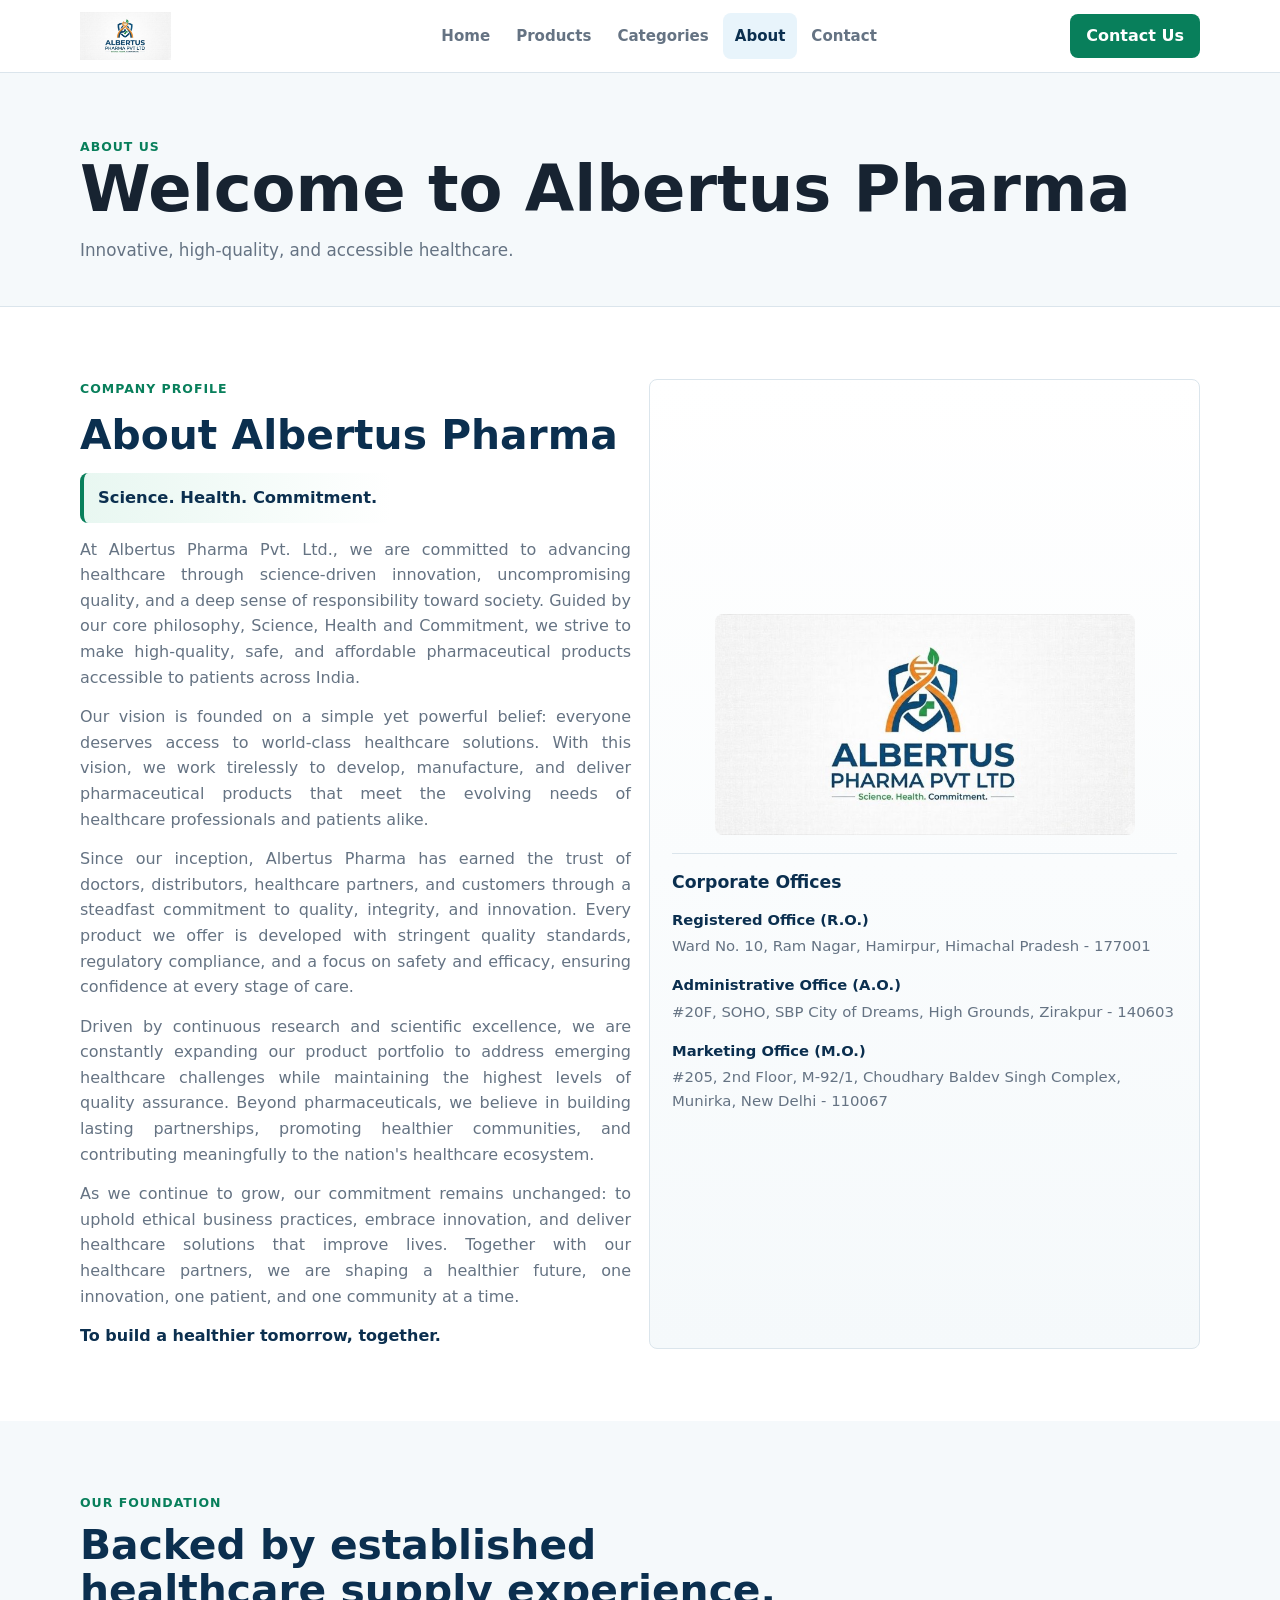
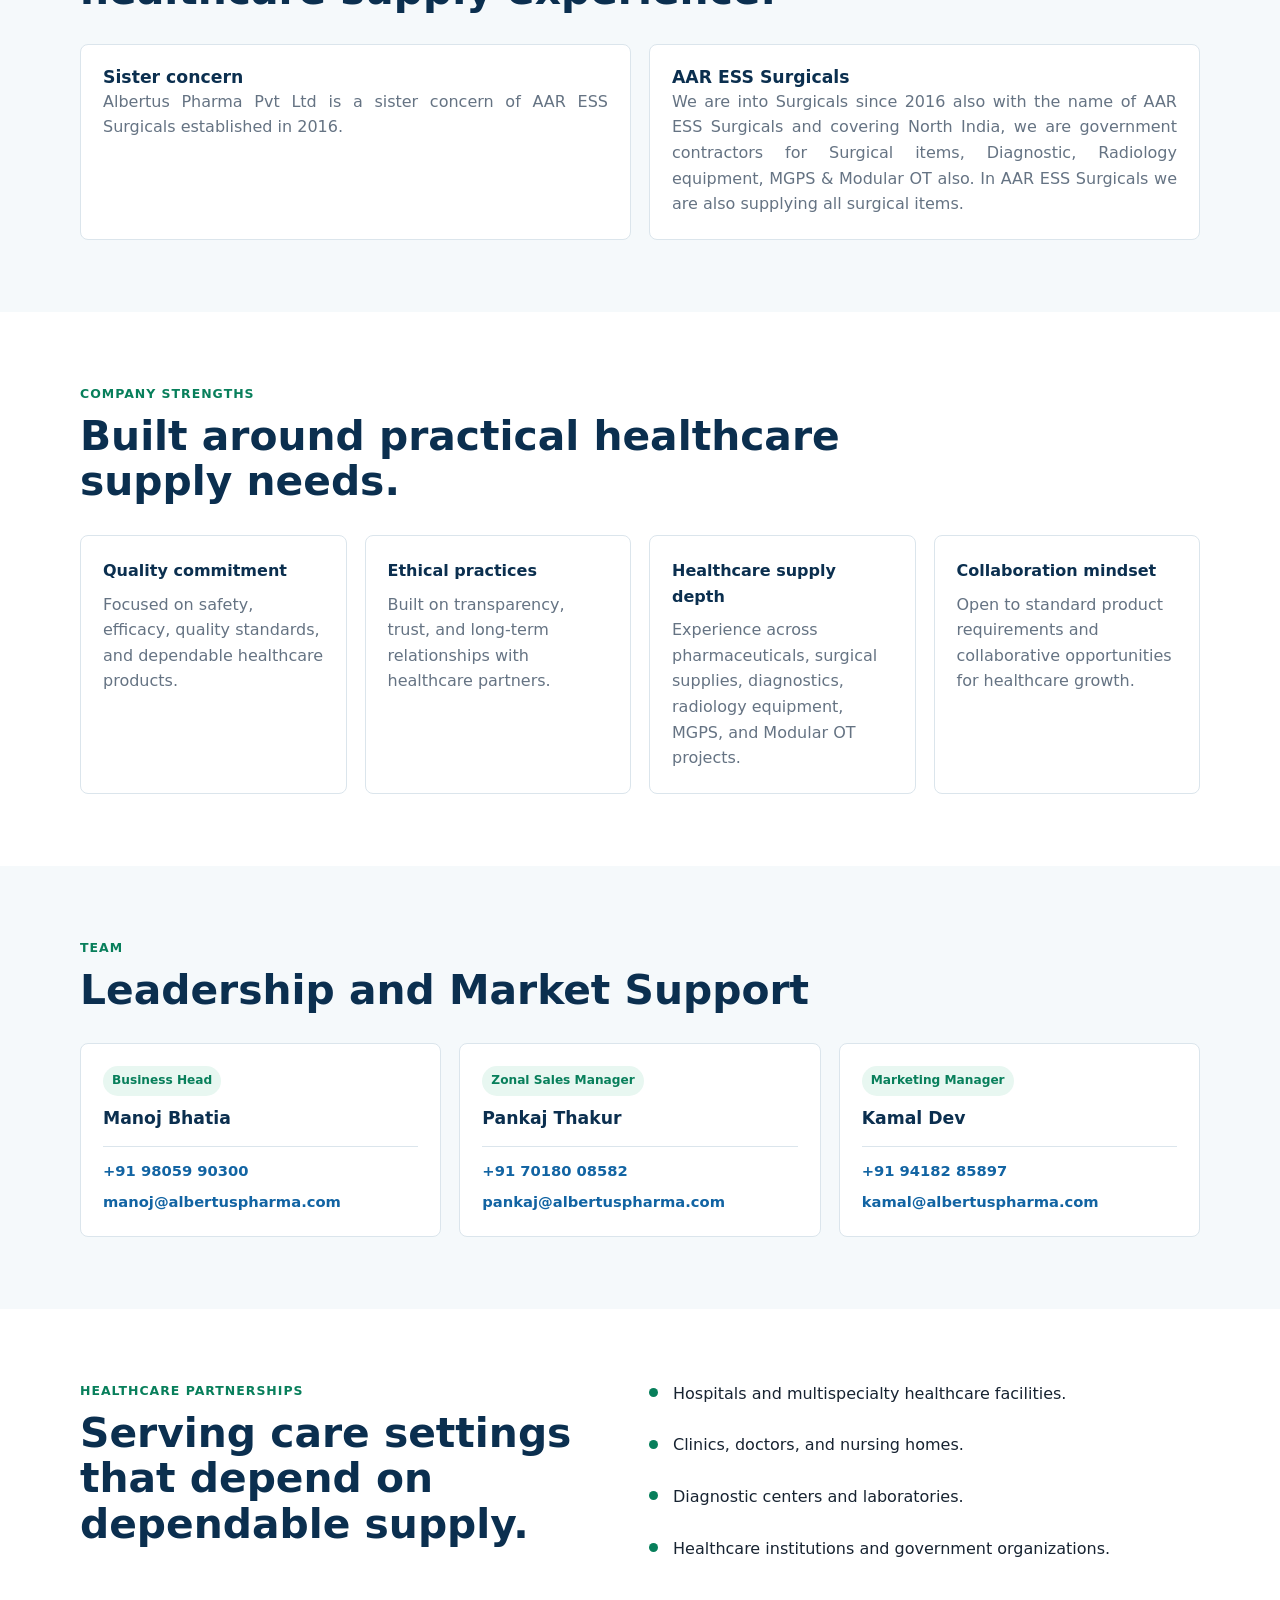
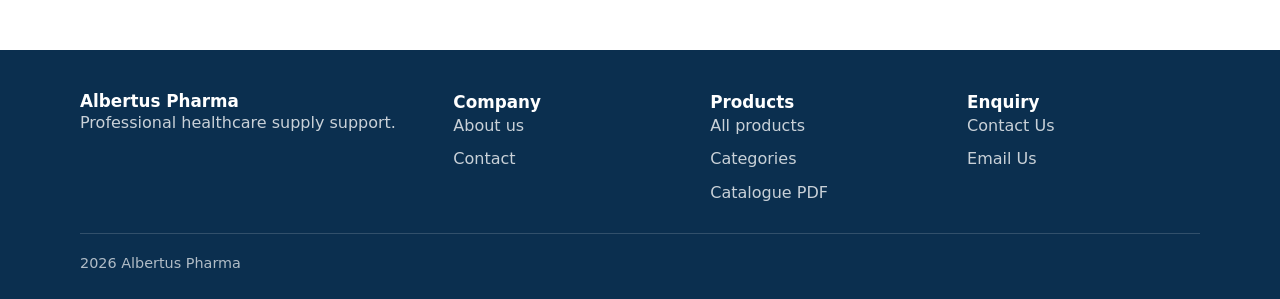
==== about/index.html @ 8ee56766 "Polish Albertus Pharma home page" ====
<!doctype html>
<html lang="en">
<head>
  <meta charset="utf-8">
  <meta name="viewport" content="width=device-width, initial-scale=1">
  <title>About Us | Albertus Pharma</title>
  <meta name="description" content="Learn about Albertus Pharma, a supplier and distributor of pharmaceutical, nutraceutical, wellness, hygiene, and institutional healthcare products.">
  <link rel="stylesheet" href="/assets/css/styles.css?v=20260802-home-polish">
</head>
<body data-page="about">
  <header class="site-header">
    <div class="nav-shell">
      <a class="brand" href="/"><img class="brand-logo" src="/assets/img/albertus-logo.jpeg" alt="Albertus Pharma Pvt Ltd logo"></a>
      <button class="nav-toggle" type="button" aria-label="Open navigation" aria-expanded="false" data-nav-toggle><span></span></button>
      <nav class="nav-menu" data-nav-menu>
        <a class="nav-link" data-page="home" href="/">Home</a>
        <a class="nav-link" data-page="products" href="/products/">Products</a>
        <a class="nav-link" data-page="categories" href="/categories/">Categories</a>
        <a class="nav-link" data-page="about" href="/about/">About</a>
        <a class="nav-link" data-page="contact" href="/contact/">Contact</a>
      </nav>
      <a class="button button-primary top-action" href="/contact/">Contact Us</a>
    </div>
  </header>
  <main>
    <section class="page-hero">
      <div class="container">
        <div class="eyebrow">About us</div>
        <h1>Welcome to Albertus Pharma</h1>
        <p>Innovative, high-quality, and accessible healthcare.</p>
      </div>
    </section>
    <section class="section">
      <div class="container grid two">
        <div class="profile-copy">
          <div class="eyebrow">Company profile</div>
          <h2>About Albertus Pharma</h2>
          <div class="motto-card">Science. Health. Commitment.</div>
          <p class="muted">At Albertus Pharma Pvt. Ltd., we are committed to advancing healthcare through science-driven innovation, uncompromising quality, and a deep sense of responsibility toward society. Guided by our core philosophy, Science, Health and Commitment, we strive to make high-quality, safe, and affordable pharmaceutical products accessible to patients across India.</p>
          <p class="muted">Our vision is founded on a simple yet powerful belief: everyone deserves access to world-class healthcare solutions. With this vision, we work tirelessly to develop, manufacture, and deliver pharmaceutical products that meet the evolving needs of healthcare professionals and patients alike.</p>
          <p class="muted">Since our inception, Albertus Pharma has earned the trust of doctors, distributors, healthcare partners, and customers through a steadfast commitment to quality, integrity, and innovation. Every product we offer is developed with stringent quality standards, regulatory compliance, and a focus on safety and efficacy, ensuring confidence at every stage of care.</p>
          <p class="muted">Driven by continuous research and scientific excellence, we are constantly expanding our product portfolio to address emerging healthcare challenges while maintaining the highest levels of quality assurance. Beyond pharmaceuticals, we believe in building lasting partnerships, promoting healthier communities, and contributing meaningfully to the nation's healthcare ecosystem.</p>
          <p class="muted">As we continue to grow, our commitment remains unchanged: to uphold ethical business practices, embrace innovation, and deliver healthcare solutions that improve lives. Together with our healthcare partners, we are shaping a healthier future, one innovation, one patient, and one community at a time.</p>
          <p class="profile-closing">To build a healthier tomorrow, together.</p>
        </div>
        <div class="about-logo-panel">
          <img src="/assets/img/albertus-logo.jpeg" alt="Albertus Pharma Pvt Ltd official logo">
          <div class="office-card">
            <h3>Corporate Offices</h3>
            <div class="office-list">
              <div>
                <strong>Registered Office (R.O.)</strong>
                <p>Ward No. 10, Ram Nagar, Hamirpur, Himachal Pradesh - 177001</p>
              </div>
              <div>
                <strong>Administrative Office (A.O.)</strong>
                <p>#20F, SOHO, SBP City of Dreams, High Grounds, Zirakpur - 140603</p>
              </div>
              <div>
                <strong>Marketing Office (M.O.)</strong>
                <p>#205, 2nd Floor, M-92/1, Choudhary Baldev Singh Complex, Munirka, New Delhi - 110067</p>
              </div>
            </div>
          </div>
        </div>
      </div>
    </section>
    <section class="section alt">
      <div class="container">
        <div class="section-head">
          <div class="eyebrow">Our foundation</div>
          <h2>Backed by established healthcare supply experience.</h2>
        </div>
        <div class="grid two">
          <article class="team-member foundation-card"><h3>Sister concern</h3><p class="muted">Albertus Pharma Pvt Ltd is a sister concern of AAR ESS Surgicals established in 2016.</p></article>
          <article class="team-member foundation-card"><h3>AAR ESS Surgicals</h3><p class="muted">We are into Surgicals since 2016 also with the name of AAR ESS Surgicals and covering North India, we are government contractors for Surgical items, Diagnostic, Radiology equipment, MGPS &amp; Modular OT also. In AAR ESS Surgicals we are also supplying all surgical items.</p></article>
        </div>
      </div>
    </section>
    <section class="section">
      <div class="container">
        <div class="section-head">
          <div class="eyebrow">Company strengths</div>
          <h2>Built around practical healthcare supply needs.</h2>
        </div>
        <div class="grid four">
          <article class="strength-panel"><strong>Quality commitment</strong><p class="muted">Focused on safety, efficacy, quality standards, and dependable healthcare products.</p></article>
          <article class="strength-panel"><strong>Ethical practices</strong><p class="muted">Built on transparency, trust, and long-term relationships with healthcare partners.</p></article>
          <article class="strength-panel"><strong>Healthcare supply depth</strong><p class="muted">Experience across pharmaceuticals, surgical supplies, diagnostics, radiology equipment, MGPS, and Modular OT projects.</p></article>
          <article class="strength-panel"><strong>Collaboration mindset</strong><p class="muted">Open to standard product requirements and collaborative opportunities for healthcare growth.</p></article>
        </div>
      </div>
    </section>
    <section class="section alt">
      <div class="container">
        <div class="section-head">
          <div class="eyebrow">Team</div>
          <h2>Leadership and Market Support</h2>
        </div>
        <div class="grid three team-grid">
          <article class="team-member team-card">
            <div class="team-role">Business Head</div>
            <h3>Manoj Bhatia</h3>
            <div class="team-contact-list">
              <a href="tel:+919805990300">+91 98059 90300</a>
              <a href="mailto:manoj@albertuspharma.com">manoj@albertuspharma.com</a>
            </div>
          </article>
          <article class="team-member team-card">
            <div class="team-role">Zonal Sales Manager</div>
            <h3>Pankaj Thakur</h3>
            <div class="team-contact-list">
              <a href="tel:+917018008582">+91 70180 08582</a>
              <a href="mailto:pankaj@albertuspharma.com">pankaj@albertuspharma.com</a>
            </div>
          </article>
          <article class="team-member team-card">
            <div class="team-role">Marketing Manager</div>
            <h3>Kamal Dev</h3>
            <div class="team-contact-list">
              <a href="tel:+919418285897">+91 94182 85897</a>
              <a href="mailto:kamal@albertuspharma.com">kamal@albertuspharma.com</a>
            </div>
          </article>
        </div>
      </div>
    </section>
    <section class="section">
      <div class="container grid two">
        <div class="section-head">
          <div class="eyebrow">Healthcare partnerships</div>
          <h2>Serving care settings that depend on dependable supply.</h2>
        </div>
        <ul class="check-list">
          <li>Hospitals and multispecialty healthcare facilities.</li>
          <li>Clinics, doctors, and nursing homes.</li>
          <li>Diagnostic centers and laboratories.</li>
          <li>Healthcare institutions and government organizations.</li>
        </ul>
      </div>
    </section>
  </main>
  <footer class="site-footer">
    <div class="container footer-grid">
      <div><h2 data-business-name>Albertus Pharma</h2><p>Professional healthcare supply support.</p></div>
      <div><h3>Company</h3><div class="footer-links"><a href="/about/">About us</a><a href="/contact/">Contact</a></div></div>
      <div><h3>Products</h3><div class="footer-links"><a href="/products/">All products</a><a href="/categories/">Categories</a><a data-catalogue-link download>Catalogue PDF</a></div></div>
      <div><h3>Enquiry</h3><div class="footer-links"><a href="/contact/">Contact Us</a><a href="mailto:info@albertuspharma.com">Email Us</a></div></div>
    </div>
    <div class="container footer-bottom">2026 Albertus Pharma</div>
  </footer>
  <script src="/assets/js/config.js"></script>
  <script src="/assets/js/products.js?v=20260730-products"></script>
  <script src="/assets/js/main.js"></script>
</body>
</html>
---- assets/css/styles.css ----
:root {
  --blue-900: #0b2f4f;
  --blue-700: #1264a3;
  --blue-100: #e8f4fb;
  --green-700: #087f5b;
  --green-100: #e8f7f1;
  --orange-700: #d96b00;
  --orange-500: #f58220;
  --amber-100: #fff2d8;
  --amber-50: #fff9ee;
  --ink: #172331;
  --muted: #657383;
  --line: #dbe5ec;
  --surface: #ffffff;
  --surface-alt: #f5f9fb;
  --warning: #b7791f;
  --shadow: 0 16px 40px rgba(11, 47, 79, 0.12);
  --radius: 8px;
  --container: min(1120px, calc(100vw - 32px));
}

* {
  box-sizing: border-box;
}

html {
  scroll-behavior: smooth;
}

body {
  margin: 0;
  color: var(--ink);
  background: var(--surface);
  font-family: Inter, ui-sans-serif, system-ui, -apple-system, BlinkMacSystemFont, "Segoe UI", sans-serif;
  line-height: 1.6;
}

img {
  display: block;
  max-width: 100%;
}

a {
  color: inherit;
  text-decoration: none;
}

button,
input,
textarea {
  font: inherit;
}

.site-header {
  position: sticky;
  top: 0;
  z-index: 50;
  background: rgba(255, 255, 255, 0.96);
  border-bottom: 1px solid var(--line);
  backdrop-filter: blur(16px);
}

.nav-shell {
  width: var(--container);
  min-height: 72px;
  margin: 0 auto;
  display: flex;
  align-items: center;
  justify-content: space-between;
  gap: 18px;
}

.brand {
  display: inline-flex;
  align-items: center;
  gap: 10px;
  font-weight: 800;
  color: var(--blue-900);
  letter-spacing: 0;
}

.brand-logo {
  width: 168px;
  height: 48px;
  object-fit: contain;
  object-position: left center;
}

.nav-toggle {
  width: 44px;
  height: 44px;
  display: inline-grid;
  place-items: center;
  border: 1px solid var(--line);
  border-radius: var(--radius);
  background: #fff;
  color: var(--blue-900);
}

.nav-toggle span,
.nav-toggle span::before,
.nav-toggle span::after {
  width: 20px;
  height: 2px;
  display: block;
  content: "";
  background: currentColor;
}

.nav-toggle span::before {
  transform: translateY(-7px);
}

.nav-toggle span::after {
  transform: translateY(5px);
}

.nav-menu {
  position: absolute;
  top: 72px;
  left: 0;
  right: 0;
  display: none;
  padding: 14px 16px 18px;
  background: #fff;
  border-bottom: 1px solid var(--line);
  box-shadow: var(--shadow);
}

.nav-menu.is-open {
  display: grid;
  gap: 4px;
}

.nav-link {
  padding: 11px 12px;
  border-radius: var(--radius);
  color: var(--muted);
  font-weight: 700;
  font-size: 0.94rem;
}

.nav-link:hover,
.nav-link.is-active {
  color: var(--blue-900);
  background: var(--blue-100);
}

.site-header .top-action {
  display: none;
}

.hero {
  position: relative;
  overflow: hidden;
  min-height: 78vh;
  display: grid;
  align-items: center;
  color: var(--blue-900);
  background:
    linear-gradient(110deg, rgba(255, 255, 255, 0.98) 0%, rgba(255, 249, 238, 0.94) 44%, rgba(255, 224, 174, 0.72) 100%),
    url("../img/hero-pharma-products.png") center / cover no-repeat;
  border-bottom: 1px solid rgba(217, 107, 0, 0.18);
}

.hero::before {
  position: absolute;
  inset: 0;
  background:
    linear-gradient(135deg, transparent 0 56%, rgba(245, 130, 32, 0.13) 56% 66%, transparent 66%),
    linear-gradient(155deg, transparent 0 68%, rgba(8, 127, 91, 0.12) 68% 75%, transparent 75%);
  content: "";
}

.hero-inner {
  position: relative;
  z-index: 1;
  width: var(--container);
  margin: 0 auto;
  padding: 96px 0 88px;
}

.hero-content {
  position: relative;
  z-index: 3;
  max-width: 600px;
}

.hero h1 {
  margin: 0;
  max-width: 640px;
  color: var(--blue-900);
  font-size: clamp(2.45rem, 5.8vw, 4.55rem);
  line-height: 0.96;
  letter-spacing: 0;
}

.hero-kicker {
  width: fit-content;
  margin-bottom: 16px;
  padding: 7px 12px;
  border: 1px solid rgba(245, 130, 32, 0.34);
  border-radius: 999px;
  color: var(--orange-700);
  background: rgba(255, 242, 216, 0.84);
  box-shadow: 0 10px 28px rgba(217, 107, 0, 0.1);
  font-size: 0.78rem;
  font-weight: 900;
  letter-spacing: 0.08em;
  text-transform: uppercase;
}

.page-hero h1 {
  margin: 0;
  font-size: clamp(2.25rem, 6vw, 4rem);
  line-height: 1;
  letter-spacing: 0;
}

.hero .lead {
  max-width: 590px;
  margin-top: 18px;
  color: #385066;
  font-size: clamp(1.02rem, 2vw, 1.2rem);
}

.hero-actions {
  display: flex;
  flex-wrap: wrap;
  gap: 12px;
  margin-top: 30px;
}

.hero .button-primary {
  background: var(--orange-500);
}

.hero .button-primary:hover {
  background: var(--orange-700);
}

.hero .button-ghost {
  background: rgba(255, 255, 255, 0.86);
}

.hero .button-secondary {
  background: var(--blue-900);
}

.hero-assurance {
  display: flex;
  flex-wrap: wrap;
  gap: 10px;
  max-width: 620px;
  margin-top: 28px;
}

.hero-assurance span {
  padding: 8px 11px;
  border: 1px solid rgba(18, 100, 163, 0.16);
  border-radius: 999px;
  color: var(--blue-900);
  background: rgba(255, 255, 255, 0.74);
  font-size: 0.86rem;
  font-weight: 800;
}

.hero-product-stage {
  position: absolute;
  z-index: 2;
  top: 50%;
  right: max(18px, calc((100vw - 1120px) / 2));
  width: min(36vw, 460px);
  height: min(48vw, 540px);
  transform: translateY(-50%);
  pointer-events: none;
}

.hero-product {
  position: absolute;
  display: block;
  border: 1px solid rgba(255, 255, 255, 0.78);
  border-radius: 6px;
  background: #fff;
  box-shadow: 0 24px 60px rgba(11, 47, 79, 0.2);
  object-fit: contain;
}

.hero-product-main {
  right: 0;
  bottom: 4%;
  width: 72%;
  aspect-ratio: 4 / 3;
}

.hero-product-secondary {
  left: 0;
  top: 0;
  width: 58%;
  aspect-ratio: 4 / 3;
}

.hero-product-tertiary {
  left: 7%;
  bottom: 0;
  width: 42%;
  aspect-ratio: 4 / 3;
}

.trust-strip {
  width: var(--container);
  margin: -22px auto 0;
  position: relative;
  z-index: 2;
  display: grid;
  gap: 1px;
  overflow: hidden;
  border: 1px solid rgba(245, 130, 32, 0.22);
  border-radius: var(--radius);
  background: rgba(245, 130, 32, 0.24);
  box-shadow: 0 16px 40px rgba(217, 107, 0, 0.1), var(--shadow);
}

.trust-item {
  padding: 18px;
  background: linear-gradient(180deg, #fff, var(--amber-50));
}

.trust-item strong {
  display: block;
  color: var(--orange-700);
  font-size: 1.35rem;
  line-height: 1.1;
}

.trust-item span {
  color: var(--muted);
  font-size: 0.92rem;
}

.portfolio-band {
  padding: 36px 0;
  border-top: 1px solid rgba(245, 130, 32, 0.16);
  border-bottom: 1px solid rgba(245, 130, 32, 0.16);
  background:
    linear-gradient(115deg, var(--blue-900) 0 46%, rgba(11, 47, 79, 0.94) 46% 58%, var(--orange-500) 58% 100%);
}

.portfolio-band-inner {
  display: grid;
  gap: 24px;
  align-items: center;
}

.portfolio-band .eyebrow {
  color: #ffd8a3;
}

.portfolio-band h2 {
  max-width: 760px;
  color: #fff;
  font-size: clamp(1.45rem, 3vw, 2.15rem);
}

.portfolio-shelf {
  display: grid;
  grid-template-columns: repeat(3, minmax(0, 1fr));
  gap: 10px;
}

.portfolio-shelf img {
  width: 100%;
  aspect-ratio: 4 / 3;
  border: 1px solid rgba(255, 255, 255, 0.62);
  border-radius: var(--radius);
  background: #fff;
  box-shadow: 0 16px 40px rgba(7, 31, 54, 0.2);
  object-fit: contain;
}

.section {
  padding: 72px 0;
}

.section.alt {
  background: var(--surface-alt);
}

.container {
  width: var(--container);
  margin: 0 auto;
}

.section-head {
  display: grid;
  gap: 10px;
  max-width: 760px;
  margin-bottom: 30px;
}

.section-head.split {
  max-width: none;
  grid-template-columns: 1fr;
  align-items: end;
}

.eyebrow {
  color: var(--green-700);
  font-size: 0.78rem;
  font-weight: 800;
  letter-spacing: 0.08em;
  text-transform: uppercase;
}

h2 {
  margin: 0;
  color: var(--blue-900);
  font-size: clamp(1.65rem, 4vw, 2.55rem);
  line-height: 1.12;
  letter-spacing: 0;
}

h3 {
  margin: 0;
  color: var(--blue-900);
  font-size: 1.08rem;
  line-height: 1.25;
  letter-spacing: 0;
}

p {
  margin: 0;
}

.muted,
.section-head p {
  color: var(--muted);
}

.grid {
  display: grid;
  gap: 18px;
}

.grid.two,
.grid.three,
.grid.four {
  grid-template-columns: 1fr;
}

.info-panel,
.category-panel,
.testimonial,
.client-panel,
.strength-panel,
.team-member,
.contact-panel,
.about-logo-panel {
  padding: 22px;
  border: 1px solid var(--line);
  border-radius: var(--radius);
  background: #fff;
}

.info-panel strong,
.strength-panel strong,
.client-panel strong {
  display: block;
  margin-bottom: 8px;
  color: var(--blue-900);
}

.category-grid,
.products-grid,
.featured-grid {
  display: grid;
  grid-template-columns: repeat(auto-fit, minmax(240px, 1fr));
  gap: 18px;
}

.category-tile {
  min-height: 124px;
  display: flex;
  flex-direction: column;
  justify-content: space-between;
  padding: 20px;
  border: 1px solid var(--line);
  border-radius: var(--radius);
  background: #fff;
  transition: transform 160ms ease, border-color 160ms ease, box-shadow 160ms ease;
}

.category-tile:hover {
  transform: translateY(-3px);
  border-color: rgba(18, 100, 163, 0.45);
  box-shadow: var(--shadow);
}

.category-tile span {
  color: var(--blue-900);
  font-weight: 800;
}

.category-tile strong {
  color: var(--green-700);
  font-size: 0.9rem;
}

.category-panel {
  display: flex;
  min-width: 0;
  flex-direction: column;
  gap: 16px;
  transition: transform 160ms ease, border-color 160ms ease, box-shadow 160ms ease;
}

.category-panel:hover {
  transform: translateY(-3px);
  border-color: rgba(18, 100, 163, 0.34);
  box-shadow: var(--shadow);
}

.category-panel-top {
  display: grid;
  gap: 8px;
}

.category-panel-top span {
  width: fit-content;
  padding: 5px 9px;
  border-radius: 999px;
  color: var(--green-700);
  background: var(--green-100);
  font-size: 0.76rem;
  font-weight: 900;
}

.category-panel h2 {
  font-size: 1.32rem;
  line-height: 1.18;
}

.category-panel p {
  color: var(--muted);
  font-size: 0.95rem;
}

.category-product-list {
  display: flex;
  flex-wrap: wrap;
  gap: 8px;
}

.category-product-list span {
  max-width: 100%;
  padding: 6px 9px;
  border: 1px solid var(--line);
  border-radius: 999px;
  color: var(--blue-900);
  background: var(--surface-alt);
  font-size: 0.82rem;
  font-weight: 800;
  overflow-wrap: anywhere;
}

.category-actions {
  display: flex;
  flex-wrap: wrap;
  gap: 14px;
  margin-top: auto;
  padding-top: 14px;
  border-top: 1px solid var(--line);
}

.product-card {
  overflow: hidden;
  border: 1px solid var(--line);
  border-radius: var(--radius);
  background: #fff;
  display: flex;
  flex-direction: column;
  min-width: 0;
}

.product-media {
  aspect-ratio: 4 / 3;
  display: grid;
  place-items: center;
  overflow: hidden;
  background: linear-gradient(180deg, #fff, var(--surface-alt));
}

.product-media img,
.detail-media img {
  width: 100%;
  height: 100%;
  object-fit: contain;
  object-position: center;
  padding: 12px;
}

.product-card-body {
  display: grid;
  gap: 11px;
  padding: 18px;
  flex: 1;
}

.product-card p {
  color: var(--muted);
  font-size: 0.95rem;
}

.product-card .button-row {
  margin-top: auto;
}

.availability {
  width: fit-content;
  padding: 6px 10px;
  border-radius: 999px;
  color: var(--green-700);
  background: var(--green-100);
  font-weight: 800;
  font-size: 0.8rem;
}

.about-logo-panel {
  display: grid;
  align-content: center;
  gap: 18px;
  min-height: 100%;
  background: linear-gradient(180deg, #fff, var(--surface-alt));
}

.about-logo-panel img {
  width: min(100%, 420px);
  margin: 0 auto;
  border-radius: var(--radius);
}

.profile-copy {
  display: grid;
  gap: 14px;
}

.profile-copy .muted {
  text-align: justify;
  text-justify: inter-word;
}

.motto-card {
  width: fit-content;
  padding: 12px 14px;
  border-left: 4px solid var(--green-700);
  border-radius: var(--radius);
  color: var(--blue-900);
  background: linear-gradient(90deg, var(--green-100), #fff);
  font-size: 1.02rem;
  font-weight: 900;
}

.profile-closing {
  color: var(--blue-900);
  font-weight: 900;
}

.office-card {
  display: grid;
  gap: 14px;
  padding-top: 18px;
  border-top: 1px solid var(--line);
}

.office-list {
  display: grid;
  gap: 14px;
}

.office-list strong {
  display: block;
  margin-bottom: 4px;
  color: var(--blue-900);
  font-size: 0.92rem;
}

.office-list p {
  color: var(--muted);
  font-size: 0.93rem;
}

.foundation-card .muted {
  text-align: justify;
  text-justify: inter-word;
}

.team-grid {
  align-items: stretch;
}

.team-card {
  display: grid;
  align-content: start;
  gap: 12px;
  transition: transform 160ms ease, border-color 160ms ease, box-shadow 160ms ease;
}

.team-card:hover {
  transform: translateY(-2px);
  border-color: rgba(18, 100, 163, 0.34);
  box-shadow: var(--shadow);
}

.team-role {
  width: fit-content;
  padding: 5px 9px;
  border-radius: 999px;
  color: var(--green-700);
  background: var(--green-100);
  font-size: 0.76rem;
  font-weight: 900;
}

.team-contact-list {
  display: grid;
  gap: 8px;
  margin-top: 4px;
  padding-top: 12px;
  border-top: 1px solid var(--line);
}

.team-contact-list a {
  color: var(--blue-700);
  font-weight: 800;
  font-size: 0.92rem;
  overflow-wrap: anywhere;
}

.team-contact-list a:hover {
  color: var(--green-700);
}

.button-row {
  display: flex;
  flex-wrap: wrap;
  gap: 10px;
  align-items: center;
}

.button {
  min-height: 44px;
  display: inline-flex;
  align-items: center;
  justify-content: center;
  gap: 8px;
  padding: 10px 15px;
  border: 1px solid transparent;
  border-radius: var(--radius);
  font-weight: 800;
  text-align: center;
  line-height: 1.15;
}

.button-primary {
  color: #fff;
  background: var(--green-700);
}

.button-primary:hover {
  background: #066a4d;
}

.button-secondary {
  color: #fff;
  background: var(--blue-700);
}

.button-ghost {
  color: var(--blue-900);
  border-color: var(--line);
  background: #fff;
}

.button-ghost:hover,
.button-secondary:hover {
  border-color: var(--blue-700);
}

.text-link {
  color: var(--blue-700);
  font-weight: 800;
  text-decoration: underline;
  text-underline-offset: 4px;
}

.sector-list,
.check-list {
  display: grid;
  gap: 10px;
  margin: 0;
  padding: 0;
  list-style: none;
}

.check-list li {
  padding-left: 24px;
  position: relative;
}

.check-list li::before {
  position: absolute;
  left: 0;
  top: 0.45em;
  width: 9px;
  height: 9px;
  border-radius: 50%;
  background: var(--green-700);
  content: "";
}

.page-hero {
  padding: 64px 0 42px;
  background: var(--surface-alt);
  border-bottom: 1px solid var(--line);
}

.page-hero p {
  max-width: 760px;
  margin-top: 16px;
  color: var(--muted);
  font-size: 1.05rem;
}

.toolbar {
  display: grid;
  gap: 16px;
  margin-bottom: 24px;
}

.toolbar > * {
  min-width: 0;
}

.search-input {
  width: 100%;
  min-height: 48px;
  padding: 12px 14px;
  border: 1px solid var(--line);
  border-radius: var(--radius);
  color: var(--ink);
  background: #fff;
}

.filter-row {
  display: flex;
  gap: 8px;
  max-width: 100%;
  overflow-x: auto;
  padding-bottom: 6px;
}

.filter-chip {
  flex: 0 0 auto;
  min-height: 40px;
  padding: 9px 13px;
  border: 1px solid var(--line);
  border-radius: 999px;
  color: var(--blue-900);
  background: #fff;
  font-weight: 800;
}

.filter-chip[aria-pressed="true"] {
  color: #fff;
  border-color: var(--blue-700);
  background: var(--blue-700);
}

.result-count {
  color: var(--muted);
  font-weight: 700;
}

.detail-layout {
  display: grid;
  gap: 28px;
}

.detail-media {
  aspect-ratio: 4 / 3;
  min-height: 280px;
  display: grid;
  place-items: center;
  overflow: hidden;
  border: 1px solid var(--line);
  border-radius: var(--radius);
  background: linear-gradient(180deg, #fff, var(--surface-alt));
}

.detail-content {
  display: grid;
  gap: 18px;
}

.detail-content h1 {
  margin: 0;
  color: var(--blue-900);
  font-size: clamp(2rem, 4.5vw, 3.35rem);
  line-height: 1.05;
  letter-spacing: 0;
}

.detail-content .lead {
  color: var(--muted);
  font-size: 1.05rem;
}

.info-block {
  padding-top: 8px;
}

.info-block h2 {
  font-size: 1.18rem;
  margin-bottom: 8px;
}

.info-block ul {
  margin: 0;
  padding-left: 20px;
  color: var(--muted);
}

.contact-grid {
  display: grid;
  gap: 22px;
}

.contact-form {
  display: grid;
  gap: 14px;
}

.form-status {
  margin: 0 0 14px;
  padding: 12px 14px;
  border: 1px solid rgba(8, 127, 91, 0.28);
  border-radius: var(--radius);
  color: var(--green-700);
  background: var(--green-100);
  font-weight: 800;
}

.form-honey {
  position: absolute;
  left: -10000px;
  width: 1px;
  height: 1px;
  opacity: 0;
}

.field {
  display: grid;
  gap: 6px;
}

.field label {
  color: var(--blue-900);
  font-weight: 800;
}

.field input,
.field textarea {
  width: 100%;
  padding: 12px 14px;
  border: 1px solid var(--line);
  border-radius: var(--radius);
  background: #fff;
}

.field textarea {
  min-height: 128px;
  resize: vertical;
}

.map-frame {
  width: 100%;
  min-height: 330px;
  border: 0;
  border-radius: var(--radius);
}

.site-footer {
  padding: 42px 0 24px;
  color: rgba(255, 255, 255, 0.78);
  background: var(--blue-900);
}

.footer-grid {
  display: grid;
  gap: 24px;
}

.footer-grid h2,
.footer-grid h3 {
  color: #fff;
  font-size: 1.05rem;
}

.footer-links {
  display: grid;
  gap: 8px;
}

.footer-links a:hover {
  color: #fff;
}

.footer-bottom {
  margin-top: 28px;
  padding-top: 18px;
  border-top: 1px solid rgba(255, 255, 255, 0.16);
  color: rgba(255, 255, 255, 0.68);
  font-size: 0.9rem;
}

.empty-state {
  grid-column: 1 / -1;
  padding: 28px;
  border: 1px dashed var(--line);
  border-radius: var(--radius);
  color: var(--muted);
  background: #fff;
  text-align: center;
}

@media (min-width: 700px) {
  .trust-strip {
    grid-template-columns: repeat(4, 1fr);
  }

  .portfolio-band-inner {
    grid-template-columns: minmax(0, 1.1fr) minmax(300px, 0.9fr);
  }

  .grid.two {
    grid-template-columns: repeat(2, minmax(0, 1fr));
  }

  .grid.three {
    grid-template-columns: repeat(3, minmax(0, 1fr));
  }

  .grid.four {
    grid-template-columns: repeat(4, minmax(0, 1fr));
  }

  .toolbar {
    grid-template-columns: minmax(240px, 420px) 1fr;
    align-items: start;
  }

  .filter-row {
    flex-wrap: wrap;
    overflow: visible;
    padding-bottom: 0;
  }

  .contact-grid,
  .detail-layout {
    grid-template-columns: minmax(0, 0.95fr) minmax(0, 1.05fr);
  }

  .section-head.split {
    grid-template-columns: minmax(0, 1fr) auto;
  }

  .footer-grid {
    grid-template-columns: 1.5fr 1fr 1fr 1fr;
  }
}

@media (min-width: 980px) {
  .nav-toggle {
    display: none;
  }

  .nav-menu {
    position: static;
    display: flex;
    align-items: center;
    gap: 2px;
    padding: 0;
    border: 0;
    box-shadow: none;
    background: transparent;
  }

  .site-header .top-action {
    display: inline-flex;
  }

  .hero {
    min-height: 76vh;
  }

  .hero-inner {
    padding: 88px 0 78px;
  }

}

@media (max-width: 979px) {
  .hero {
    min-height: auto;
  }

  .hero-inner {
    padding: 64px 0 52px;
  }

  .hero-content {
    max-width: 720px;
  }

  .hero-product-stage {
    right: -38px;
    width: 320px;
    height: 360px;
    opacity: 0.2;
  }
}

@media (max-width: 620px) {
  .hero-product-stage {
    display: none;
  }

  .hero-inner {
    padding: 54px 0 42px;
  }

  .hero h1 {
    font-size: 2.35rem;
    line-height: 1.02;
  }

  .hero .lead {
    font-size: 1rem;
  }

  .portfolio-shelf {
    grid-template-columns: 1fr;
  }

  .portfolio-shelf img {
    aspect-ratio: 16 / 10;
  }
}

@media (max-width: 420px) {
  .brand-logo {
    width: 136px;
    height: 44px;
  }

  .button {
    width: 100%;
  }
}
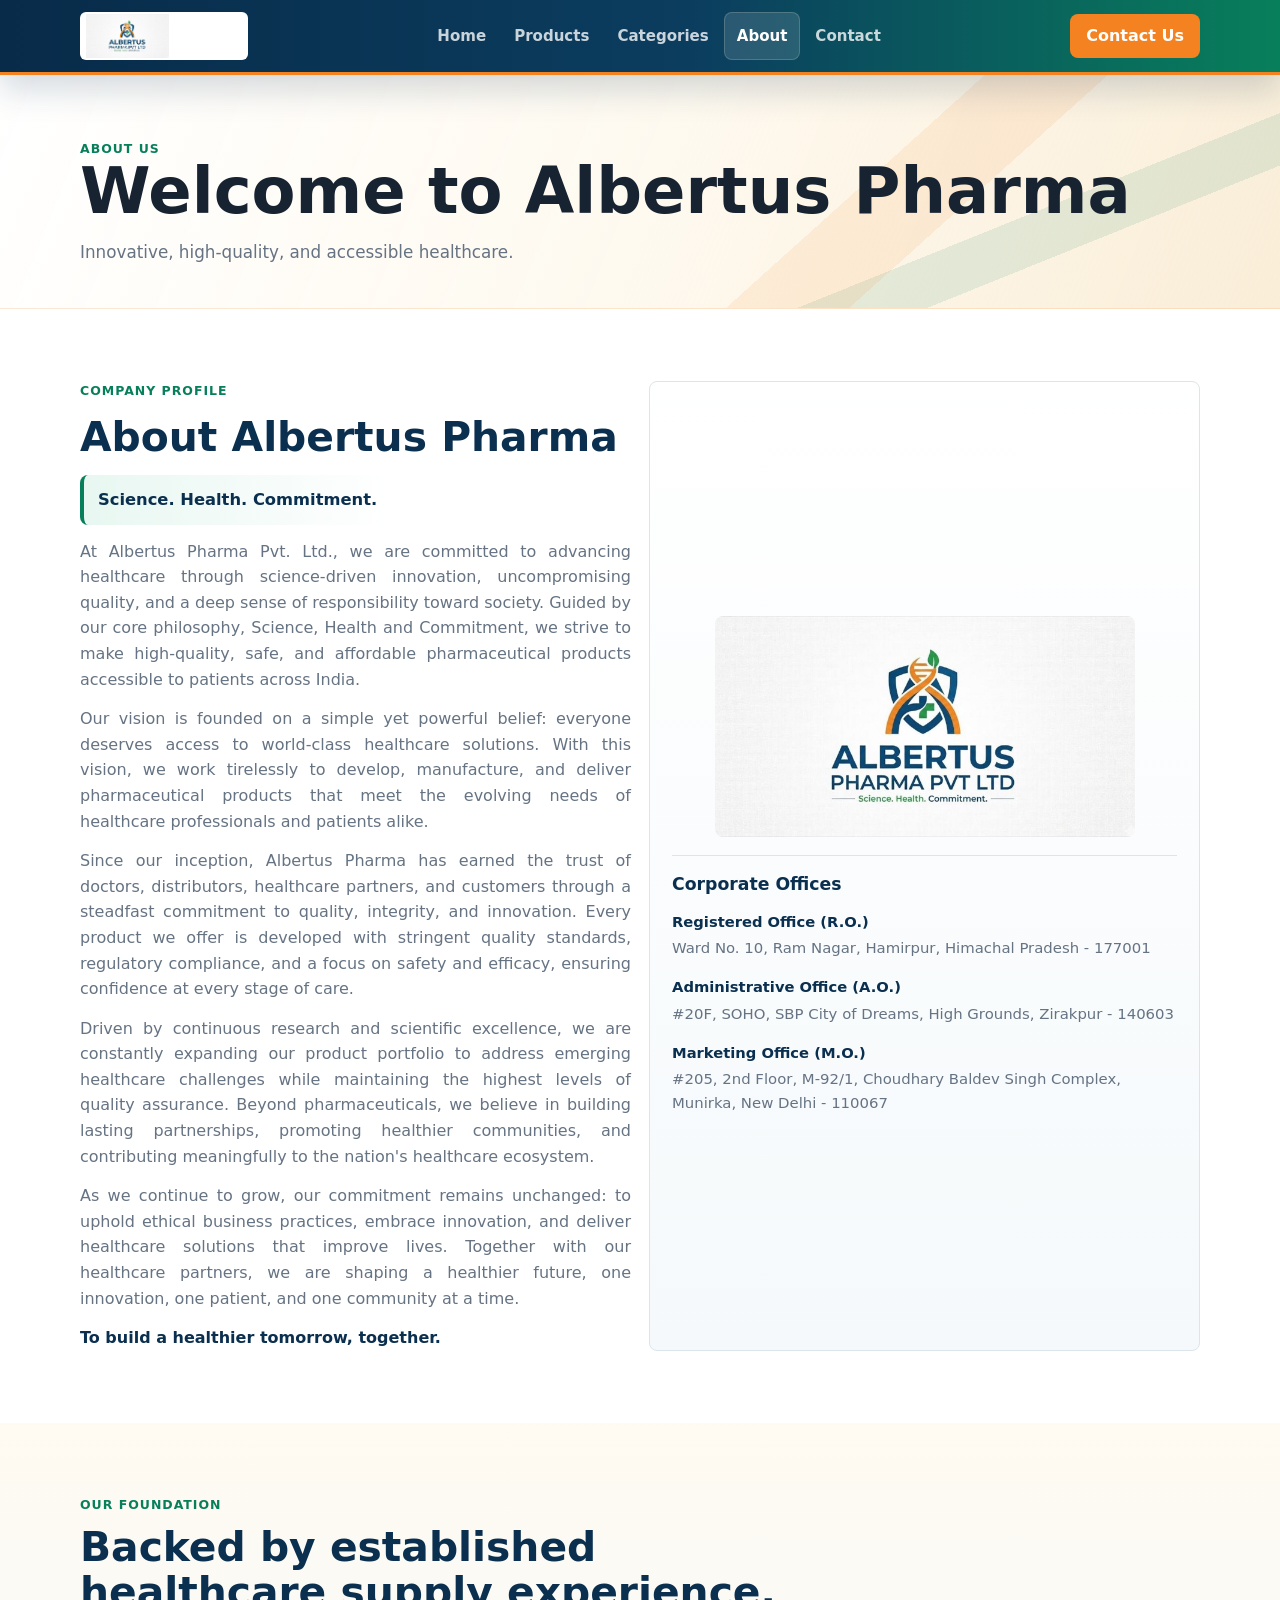
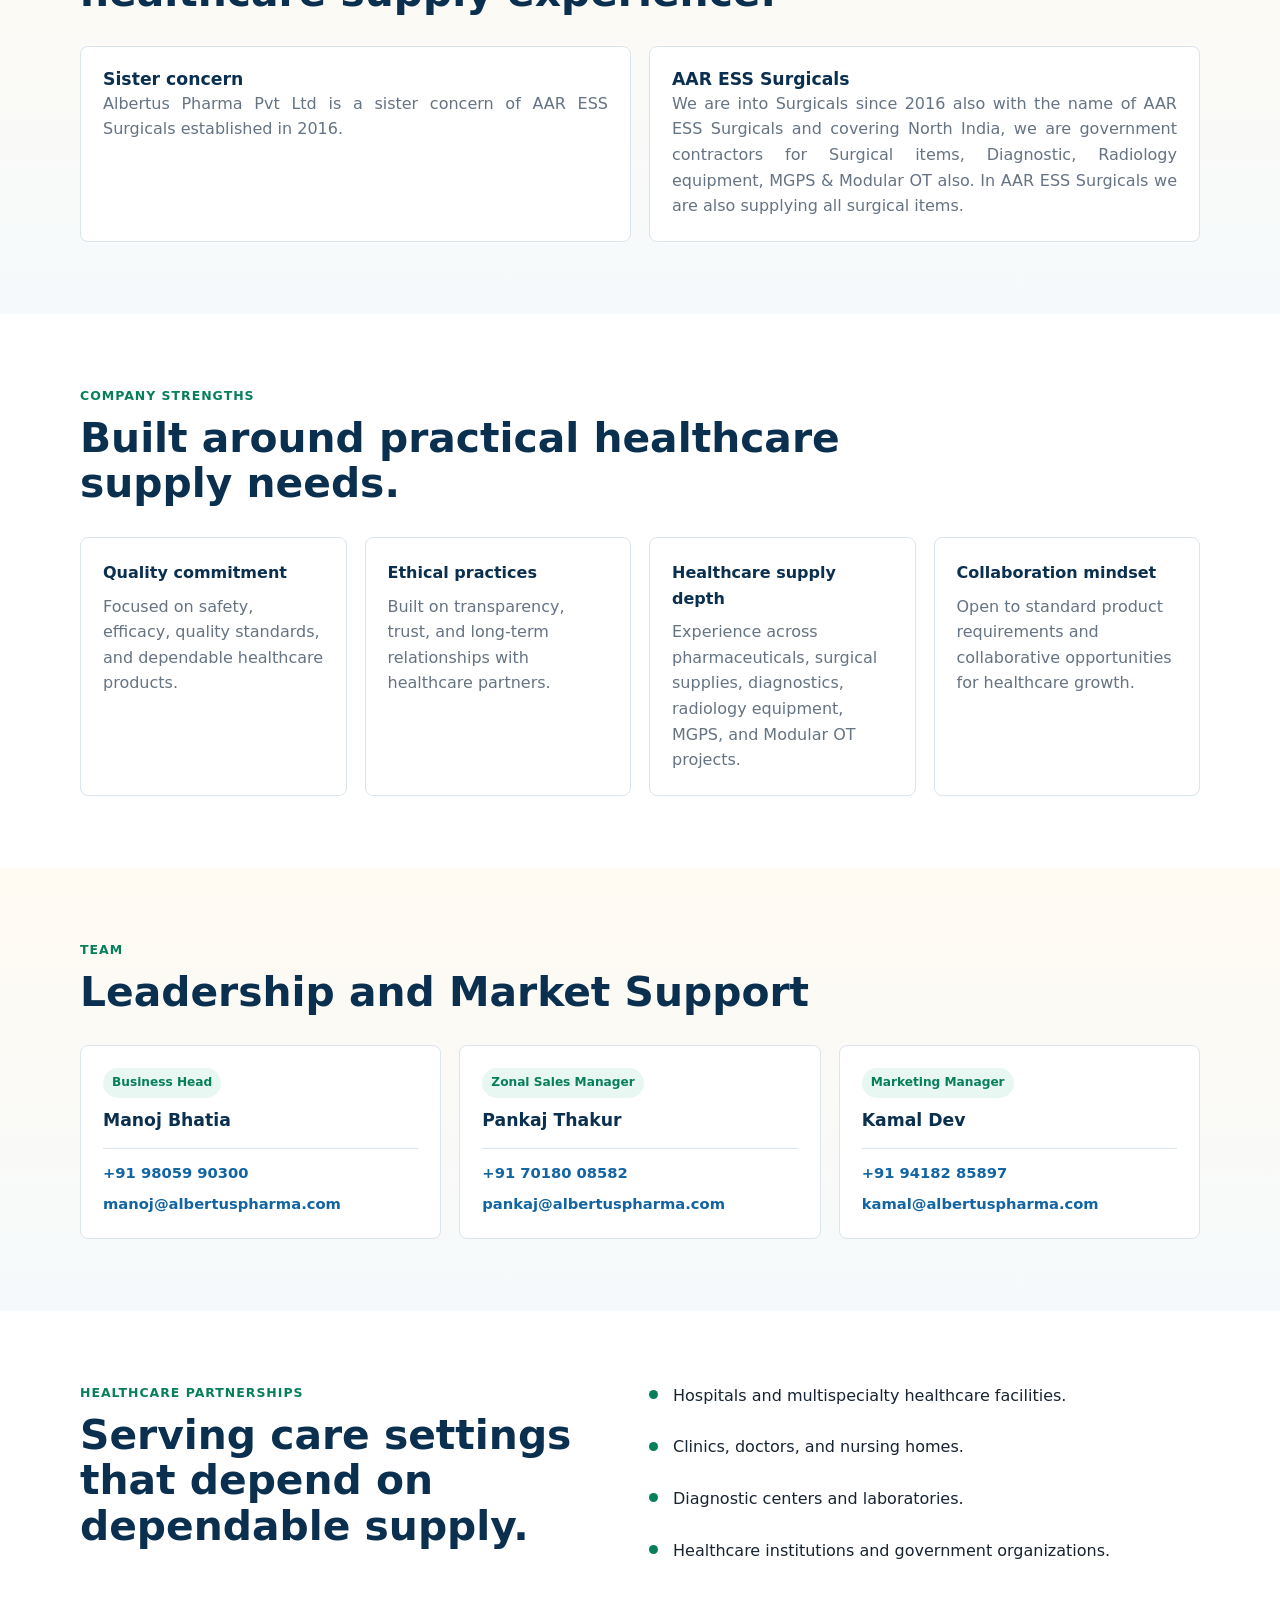
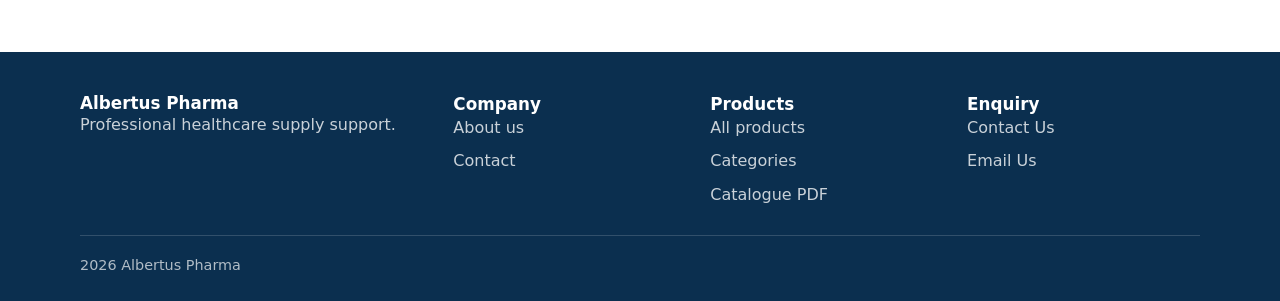
==== commit 47717842: "Improve product image display and branding" ====
--- a/about/index.html
+++ b/about/index.html
@@ -5,7 +5,7 @@
   <meta name="viewport" content="width=device-width, initial-scale=1">
   <title>About Us | Albertus Pharma</title>
   <meta name="description" content="Learn about Albertus Pharma, a supplier and distributor of pharmaceutical, nutraceutical, wellness, hygiene, and institutional healthcare products.">
-  <link rel="stylesheet" href="/assets/css/styles.css?v=20260802-home-polish">
+  <link rel="stylesheet" href="/assets/css/styles.css?v=20260802-image-polish">
 </head>
 <body data-page="about">
   <header class="site-header">
--- a/assets/css/styles.css
+++ b/assets/css/styles.css
@@ -55,8 +55,10 @@
   position: sticky;
   top: 0;
   z-index: 50;
-  background: rgba(255, 255, 255, 0.96);
-  border-bottom: 1px solid var(--line);
+  background:
+    linear-gradient(90deg, #082b49 0%, #0b3d5f 54%, #087f5b 100%);
+  border-bottom: 3px solid var(--orange-500);
+  box-shadow: 0 14px 34px rgba(11, 47, 79, 0.18);
   backdrop-filter: blur(16px);
 }
 
@@ -82,6 +84,9 @@
 .brand-logo {
   width: 168px;
   height: 48px;
+  padding: 2px 6px;
+  border-radius: 6px;
+  background: #fff;
   object-fit: contain;
   object-position: left center;
 }
@@ -91,10 +96,10 @@
   height: 44px;
   display: inline-grid;
   place-items: center;
-  border: 1px solid var(--line);
-  border-radius: var(--radius);
-  background: #fff;
-  color: var(--blue-900);
+  border: 1px solid rgba(255, 255, 255, 0.42);
+  border-radius: var(--radius);
+  background: rgba(255, 255, 255, 0.12);
+  color: #fff;
 }
 
 .nav-toggle span,
@@ -122,8 +127,8 @@
   right: 0;
   display: none;
   padding: 14px 16px 18px;
-  background: #fff;
-  border-bottom: 1px solid var(--line);
+  background: linear-gradient(135deg, #082b49, #0b3d5f 62%, #087f5b);
+  border-bottom: 1px solid rgba(245, 130, 32, 0.34);
   box-shadow: var(--shadow);
 }
 
@@ -133,17 +138,27 @@
 }
 
 .nav-link {
+  border: 1px solid transparent;
   padding: 11px 12px;
   border-radius: var(--radius);
-  color: var(--muted);
+  color: rgba(255, 255, 255, 0.78);
   font-weight: 700;
   font-size: 0.94rem;
 }
 
 .nav-link:hover,
 .nav-link.is-active {
-  color: var(--blue-900);
-  background: var(--blue-100);
+  color: #fff;
+  border-color: rgba(255, 242, 216, 0.18);
+  background: rgba(255, 255, 255, 0.13);
+}
+
+.site-header .button-primary {
+  background: var(--orange-500);
+}
+
+.site-header .button-primary:hover {
+  background: var(--orange-700);
 }
 
 .site-header .top-action {
@@ -383,7 +398,8 @@
 }
 
 .section.alt {
-  background: var(--surface-alt);
+  background:
+    linear-gradient(180deg, rgba(255, 249, 238, 0.78), rgba(245, 249, 251, 0.96));
 }
 
 .container {
@@ -583,20 +599,24 @@
 }
 
 .product-media {
-  aspect-ratio: 4 / 3;
+  position: relative;
+  aspect-ratio: 16 / 11;
   display: grid;
   place-items: center;
   overflow: hidden;
-  background: linear-gradient(180deg, #fff, var(--surface-alt));
-}
-
-.product-media img,
-.detail-media img {
-  width: 100%;
-  height: 100%;
+  background:
+    linear-gradient(135deg, rgba(255, 242, 216, 0.78), rgba(255, 255, 255, 0.94) 46%, rgba(232, 247, 241, 0.7)),
+    #fff;
+}
+
+.product-media img {
+  position: absolute;
+  inset: 12px;
+  width: calc(100% - 24px);
+  height: calc(100% - 24px);
   object-fit: contain;
   object-position: center;
-  padding: 12px;
+  padding: 0;
 }
 
 .product-card-body {
@@ -819,9 +839,27 @@
 }
 
 .page-hero {
+  position: relative;
+  overflow: hidden;
   padding: 64px 0 42px;
-  background: var(--surface-alt);
-  border-bottom: 1px solid var(--line);
+  background:
+    linear-gradient(112deg, rgba(255, 255, 255, 0.98) 0%, rgba(255, 249, 238, 0.94) 52%, rgba(255, 224, 174, 0.46) 100%),
+    var(--surface-alt);
+  border-bottom: 1px solid rgba(245, 130, 32, 0.18);
+}
+
+.page-hero::before {
+  position: absolute;
+  inset: 0;
+  background:
+    linear-gradient(138deg, transparent 0 64%, rgba(245, 130, 32, 0.1) 64% 72%, transparent 72%),
+    linear-gradient(158deg, transparent 0 74%, rgba(8, 127, 91, 0.1) 74% 81%, transparent 81%);
+  content: "";
+}
+
+.page-hero .container {
+  position: relative;
+  z-index: 1;
 }
 
 .page-hero p {
@@ -887,6 +925,7 @@
 }
 
 .detail-media {
+  position: relative;
   aspect-ratio: 4 / 3;
   min-height: 280px;
   display: grid;
@@ -894,7 +933,19 @@
   overflow: hidden;
   border: 1px solid var(--line);
   border-radius: var(--radius);
-  background: linear-gradient(180deg, #fff, var(--surface-alt));
+  background:
+    linear-gradient(135deg, rgba(255, 242, 216, 0.82), rgba(255, 255, 255, 0.94) 46%, rgba(232, 247, 241, 0.72)),
+    #fff;
+}
+
+.detail-media img {
+  position: absolute;
+  inset: 16px;
+  width: calc(100% - 32px);
+  height: calc(100% - 32px);
+  object-fit: contain;
+  object-position: center;
+  padding: 0;
 }
 
 .detail-content {
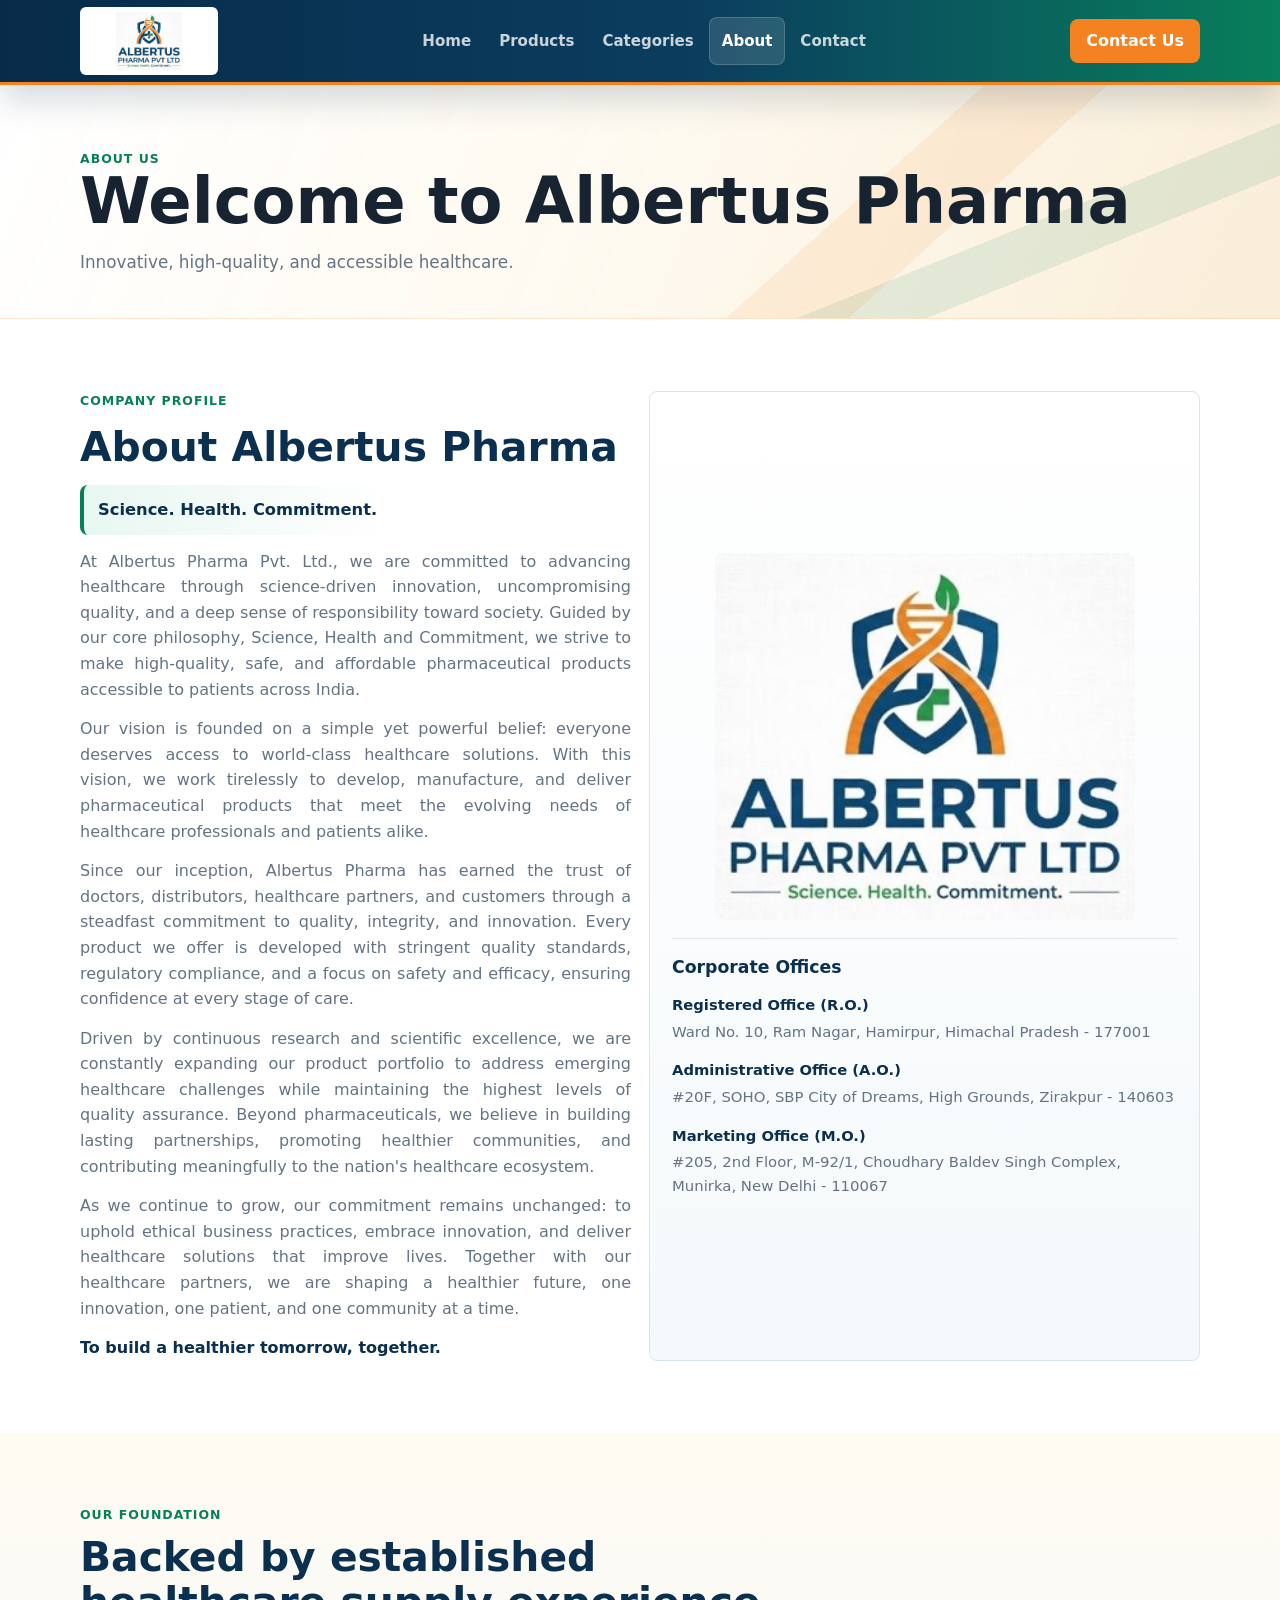
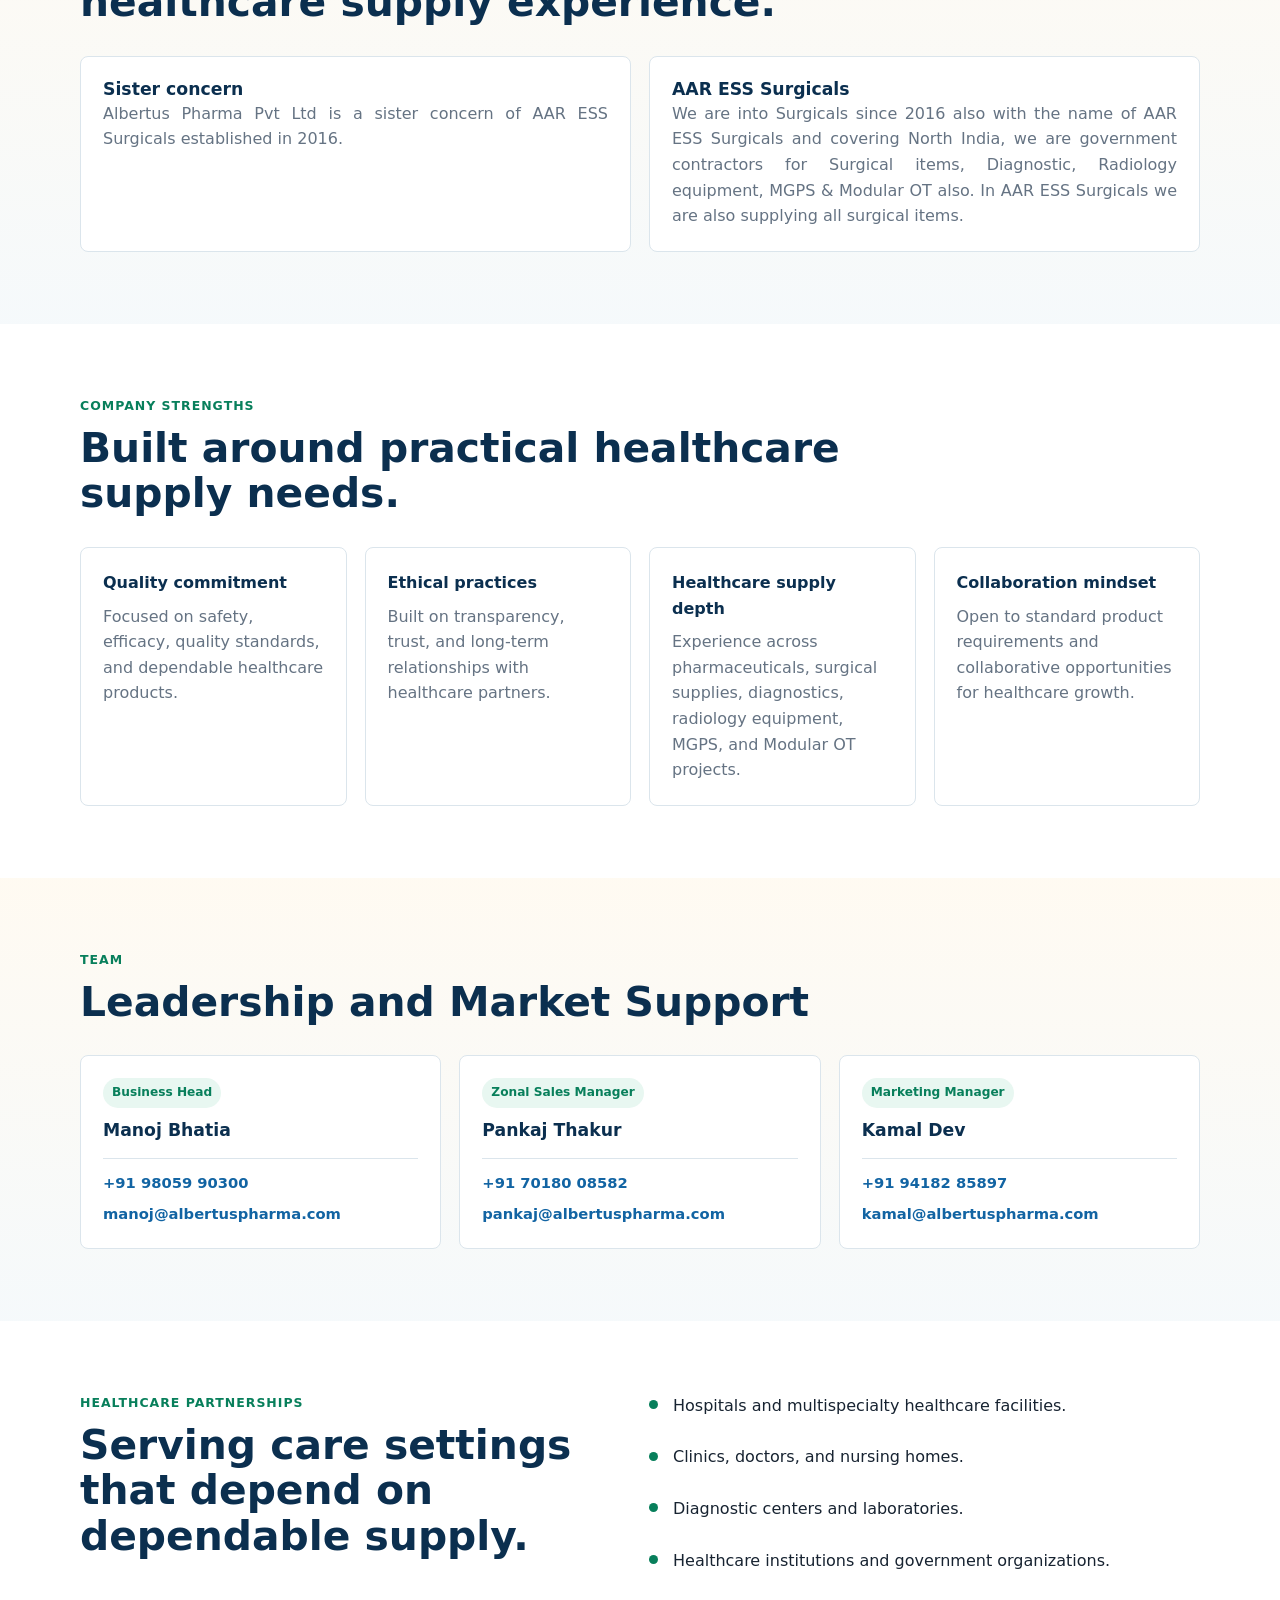
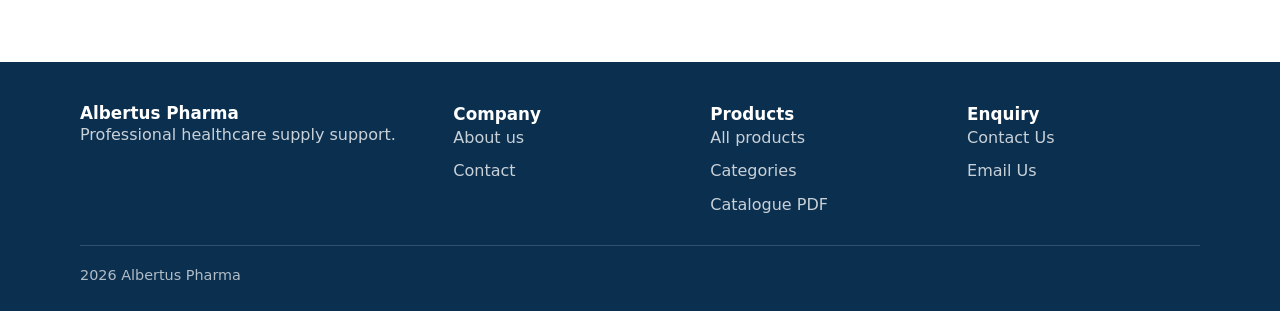
==== commit ad44f0d9: "Refine header logo and image lens control" ====
--- a/about/index.html
+++ b/about/index.html
@@ -5,12 +5,12 @@
   <meta name="viewport" content="width=device-width, initial-scale=1">
   <title>About Us | Albertus Pharma</title>
   <meta name="description" content="Learn about Albertus Pharma, a supplier and distributor of pharmaceutical, nutraceutical, wellness, hygiene, and institutional healthcare products.">
-  <link rel="stylesheet" href="/assets/css/styles.css?v=20260802-image-polish">
+  <link rel="stylesheet" href="/assets/css/styles.css?v=20260802-lens-logo">
 </head>
 <body data-page="about">
   <header class="site-header">
     <div class="nav-shell">
-      <a class="brand" href="/"><img class="brand-logo" src="/assets/img/albertus-logo.jpeg" alt="Albertus Pharma Pvt Ltd logo"></a>
+      <a class="brand" href="/"><img class="brand-logo" src="/assets/img/albertus-logo-header.png" alt="Albertus Pharma Pvt Ltd logo"></a>
       <button class="nav-toggle" type="button" aria-label="Open navigation" aria-expanded="false" data-nav-toggle><span></span></button>
       <nav class="nav-menu" data-nav-menu>
         <a class="nav-link" data-page="home" href="/">Home</a>
@@ -44,7 +44,7 @@
           <p class="profile-closing">To build a healthier tomorrow, together.</p>
         </div>
         <div class="about-logo-panel">
-          <img src="/assets/img/albertus-logo.jpeg" alt="Albertus Pharma Pvt Ltd official logo">
+          <img src="/assets/img/albertus-logo-header.png" alt="Albertus Pharma Pvt Ltd official logo">
           <div class="office-card">
             <h3>Corporate Offices</h3>
             <div class="office-list">
@@ -151,6 +151,6 @@
   </footer>
   <script src="/assets/js/config.js"></script>
   <script src="/assets/js/products.js?v=20260730-products"></script>
-  <script src="/assets/js/main.js"></script>
+  <script src="/assets/js/main.js?v=20260802-lens-logo"></script>
 </body>
 </html>
--- a/assets/css/styles.css
+++ b/assets/css/styles.css
@@ -64,7 +64,7 @@
 
 .nav-shell {
   width: var(--container);
-  min-height: 72px;
+  min-height: 82px;
   margin: 0 auto;
   display: flex;
   align-items: center;
@@ -82,13 +82,13 @@
 }
 
 .brand-logo {
-  width: 168px;
-  height: 48px;
-  padding: 2px 6px;
+  width: 138px;
+  height: 68px;
+  padding: 5px 8px;
   border-radius: 6px;
   background: #fff;
   object-fit: contain;
-  object-position: left center;
+  object-position: center;
 }
 
 .nav-toggle {
@@ -122,7 +122,7 @@
 
 .nav-menu {
   position: absolute;
-  top: 72px;
+  top: 82px;
   left: 0;
   right: 0;
   display: none;
@@ -600,7 +600,7 @@
 
 .product-media {
   position: relative;
-  aspect-ratio: 16 / 11;
+  aspect-ratio: 1 / 1;
   display: grid;
   place-items: center;
   overflow: hidden;
@@ -609,14 +609,84 @@
     #fff;
 }
 
-.product-media img {
+.product-media:hover .image-zoom-button,
+.product-media:focus-within .image-zoom-button,
+.detail-media:hover .image-zoom-button,
+.detail-media:focus-within .image-zoom-button {
+  opacity: 1;
+  transform: translateY(0);
+}
+
+.product-media-link {
   position: absolute;
   inset: 12px;
-  width: calc(100% - 24px);
-  height: calc(100% - 24px);
+  display: grid;
+  place-items: center;
+}
+
+.product-media-link img {
+  position: absolute;
+  inset: 0;
+  width: 100%;
+  height: 100%;
   object-fit: contain;
   object-position: center;
   padding: 0;
+}
+
+.image-zoom-button {
+  position: absolute;
+  right: 12px;
+  top: 12px;
+  z-index: 2;
+  width: 42px;
+  height: 42px;
+  display: inline-grid;
+  place-items: center;
+  padding: 0;
+  border: 1px solid rgba(255, 255, 255, 0.74);
+  border-radius: 50%;
+  color: #fff;
+  background: rgba(11, 47, 79, 0.88);
+  box-shadow: 0 10px 24px rgba(11, 47, 79, 0.18);
+  opacity: 0;
+  transform: translateY(-6px);
+  transition: opacity 160ms ease, transform 160ms ease, background 160ms ease;
+  cursor: pointer;
+}
+
+.image-zoom-button:hover,
+.image-zoom-button:focus-visible {
+  background: var(--orange-500);
+}
+
+.lens-icon {
+  position: relative;
+  width: 16px;
+  height: 16px;
+  display: block;
+  border: 2px solid currentColor;
+  border-radius: 50%;
+}
+
+.lens-icon::after {
+  position: absolute;
+  right: -6px;
+  bottom: -5px;
+  width: 8px;
+  height: 2px;
+  border-radius: 999px;
+  background: currentColor;
+  content: "";
+  transform: rotate(45deg);
+  transform-origin: left center;
+}
+
+.company-intro-copy strong {
+  display: block;
+  margin-bottom: 8px;
+  color: var(--orange-700);
+  font-weight: 900;
 }
 
 .product-card-body {
@@ -948,6 +1018,69 @@
   padding: 0;
 }
 
+.image-zoom-button-detail {
+  right: 18px;
+  top: 18px;
+}
+
+.image-modal {
+  position: fixed;
+  inset: 0;
+  z-index: 100;
+  display: none;
+  align-items: center;
+  justify-content: center;
+  padding: 22px;
+  background: rgba(7, 31, 54, 0.84);
+}
+
+.image-modal.is-open {
+  display: flex;
+}
+
+.has-image-modal {
+  overflow: hidden;
+}
+
+.image-modal-frame {
+  position: relative;
+  width: min(1080px, 100%);
+  height: min(82vh, 760px);
+  display: grid;
+  place-items: center;
+  border: 1px solid rgba(255, 255, 255, 0.34);
+  border-radius: var(--radius);
+  background: #fff;
+  box-shadow: 0 24px 80px rgba(0, 0, 0, 0.34);
+}
+
+.image-modal-frame img {
+  position: absolute;
+  inset: 18px;
+  width: calc(100% - 36px);
+  height: calc(100% - 36px);
+  object-fit: contain;
+}
+
+.image-modal-close {
+  position: fixed;
+  right: 22px;
+  top: 22px;
+  min-height: 42px;
+  padding: 9px 13px;
+  border: 1px solid rgba(255, 255, 255, 0.5);
+  border-radius: var(--radius);
+  color: #fff;
+  background: var(--orange-500);
+  font-weight: 900;
+  cursor: pointer;
+}
+
+.image-modal-close:hover,
+.image-modal-close:focus-visible {
+  background: var(--orange-700);
+}
+
 .detail-content {
   display: grid;
   gap: 18px;
@@ -1208,10 +1341,17 @@
   }
 }
 
+@media (hover: none) {
+  .image-zoom-button {
+    opacity: 1;
+    transform: translateY(0);
+  }
+}
+
 @media (max-width: 420px) {
   .brand-logo {
-    width: 136px;
-    height: 44px;
+    width: 118px;
+    height: 62px;
   }
 
   .button {
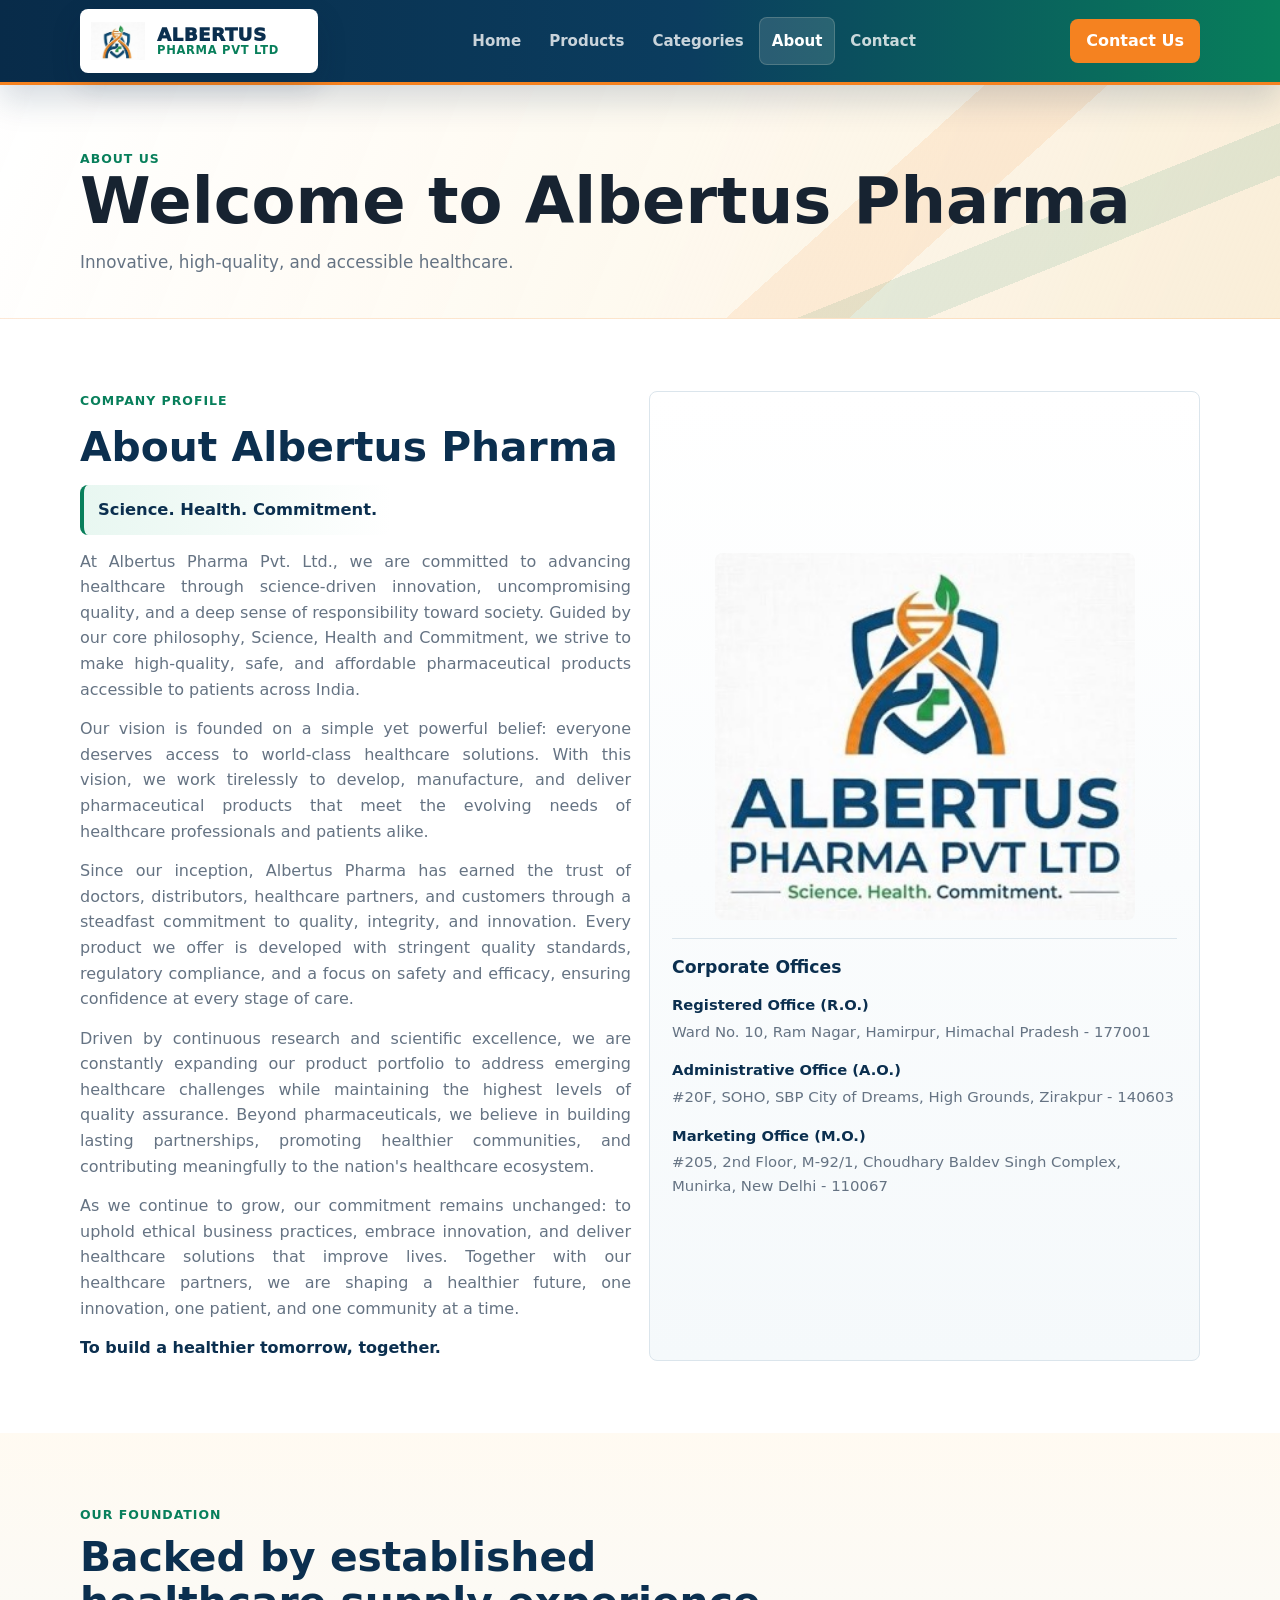
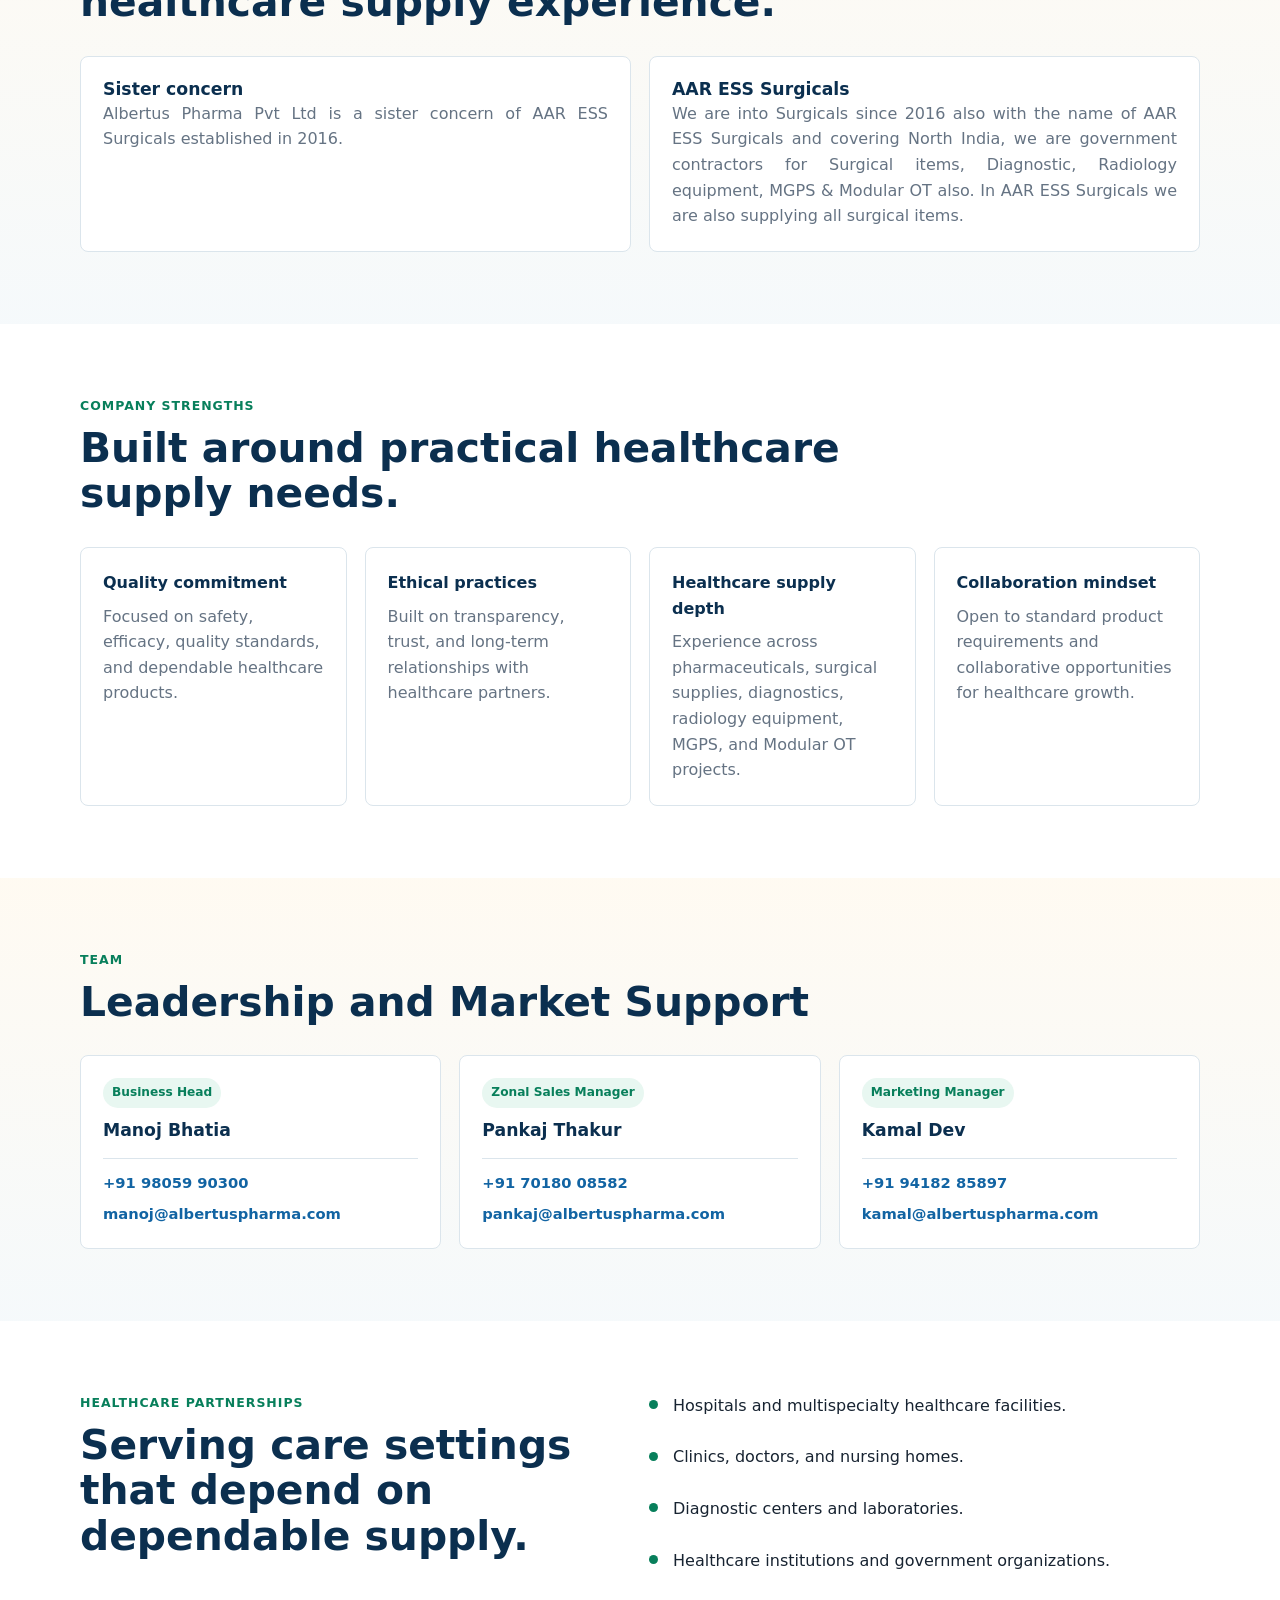
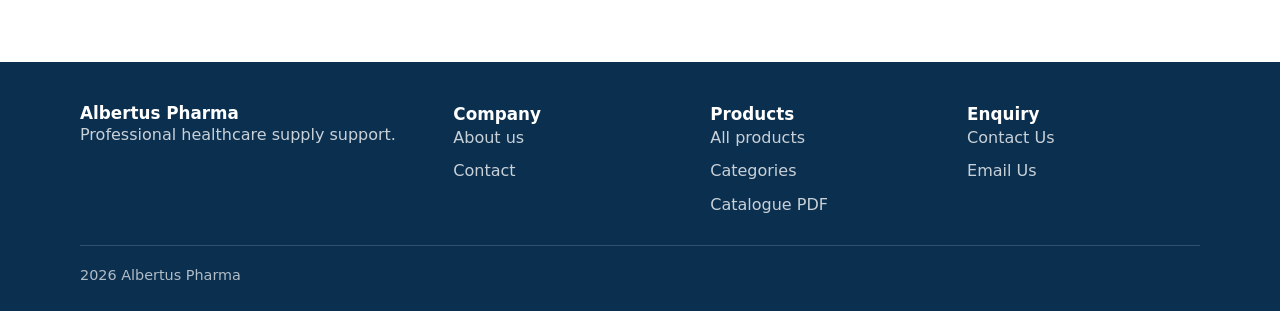
==== commit 4962d7cf: "Enhance header branding and home showcase" ====
--- a/about/index.html
+++ b/about/index.html
@@ -5,12 +5,12 @@
   <meta name="viewport" content="width=device-width, initial-scale=1">
   <title>About Us | Albertus Pharma</title>
   <meta name="description" content="Learn about Albertus Pharma, a supplier and distributor of pharmaceutical, nutraceutical, wellness, hygiene, and institutional healthcare products.">
-  <link rel="stylesheet" href="/assets/css/styles.css?v=20260802-lens-logo">
+  <link rel="stylesheet" href="/assets/css/styles.css?v=20260802-brand-showcase">
 </head>
 <body data-page="about">
   <header class="site-header">
     <div class="nav-shell">
-      <a class="brand" href="/"><img class="brand-logo" src="/assets/img/albertus-logo-header.png" alt="Albertus Pharma Pvt Ltd logo"></a>
+      <a class="brand" href="/" aria-label="Albertus Pharma home"><span class="brand-mark"><img class="brand-emblem" src="/assets/img/albertus-emblem-header.png" alt="" aria-hidden="true"><span class="brand-type"><strong>Albertus</strong><span>Pharma Pvt Ltd</span></span></span></a>
       <button class="nav-toggle" type="button" aria-label="Open navigation" aria-expanded="false" data-nav-toggle><span></span></button>
       <nav class="nav-menu" data-nav-menu>
         <a class="nav-link" data-page="home" href="/">Home</a>
@@ -151,6 +151,6 @@
   </footer>
   <script src="/assets/js/config.js"></script>
   <script src="/assets/js/products.js?v=20260730-products"></script>
-  <script src="/assets/js/main.js?v=20260802-lens-logo"></script>
+  <script src="/assets/js/main.js?v=20260802-brand-showcase"></script>
 </body>
 </html>
--- a/assets/css/styles.css
+++ b/assets/css/styles.css
@@ -81,14 +81,45 @@
   letter-spacing: 0;
 }
 
-.brand-logo {
-  width: 138px;
-  height: 68px;
-  padding: 5px 8px;
-  border-radius: 6px;
+.brand-mark {
+  min-width: 238px;
+  min-height: 64px;
+  display: inline-flex;
+  align-items: center;
+  gap: 12px;
+  padding: 8px 14px 8px 10px;
+  border: 1px solid rgba(255, 255, 255, 0.52);
+  border-radius: 8px;
   background: #fff;
+  box-shadow: 0 12px 30px rgba(7, 31, 54, 0.16);
+}
+
+.brand-emblem {
+  width: 54px;
+  height: 44px;
   object-fit: contain;
-  object-position: center;
+}
+
+.brand-type {
+  display: grid;
+  gap: 1px;
+  line-height: 1;
+}
+
+.brand-type strong {
+  color: var(--blue-900);
+  font-size: 1.15rem;
+  font-weight: 950;
+  letter-spacing: 0.02em;
+  text-transform: uppercase;
+}
+
+.brand-type span {
+  color: var(--green-700);
+  font-size: 0.72rem;
+  font-weight: 900;
+  letter-spacing: 0.06em;
+  text-transform: uppercase;
 }
 
 .nav-toggle {
@@ -163,6 +194,104 @@
 
 .site-header .top-action {
   display: none;
+}
+
+.brand-showcase {
+  position: relative;
+  overflow: hidden;
+  border-bottom: 1px solid rgba(245, 130, 32, 0.2);
+  background:
+    linear-gradient(90deg, rgba(255, 249, 238, 0.98), rgba(232, 247, 241, 0.96)),
+    #fff;
+}
+
+.brand-showcase-inner {
+  min-height: 118px;
+  display: grid;
+  grid-template-columns: minmax(260px, 0.9fr) minmax(0, 1.35fr);
+  gap: 24px;
+  align-items: center;
+  padding: 16px 0;
+}
+
+.brand-showcase-lockup {
+  display: flex;
+  align-items: center;
+  gap: 16px;
+  min-width: 0;
+}
+
+.brand-showcase-lockup img {
+  width: 112px;
+  height: 86px;
+  flex: 0 0 auto;
+  padding: 6px;
+  border: 1px solid rgba(18, 100, 163, 0.16);
+  border-radius: 8px;
+  background: #fff;
+  object-fit: contain;
+  box-shadow: 0 12px 28px rgba(11, 47, 79, 0.1);
+}
+
+.brand-showcase-lockup div {
+  display: grid;
+  gap: 5px;
+  min-width: 0;
+}
+
+.brand-showcase-lockup strong {
+  color: var(--orange-700);
+  font-size: 0.98rem;
+  font-weight: 950;
+  letter-spacing: 0.06em;
+  text-transform: uppercase;
+}
+
+.brand-showcase-lockup span {
+  color: #385066;
+  font-weight: 750;
+  line-height: 1.35;
+}
+
+.brand-showcase-gallery {
+  overflow: hidden;
+  min-width: 0;
+  padding: 4px 0;
+  -webkit-mask-image: linear-gradient(90deg, transparent 0, #000 8%, #000 92%, transparent 100%);
+  mask-image: linear-gradient(90deg, transparent 0, #000 8%, #000 92%, transparent 100%);
+}
+
+.brand-showcase-track {
+  display: flex;
+  width: max-content;
+  gap: 12px;
+  animation: showcaseSlide 26s linear infinite;
+}
+
+.brand-showcase-gallery:hover .brand-showcase-track {
+  animation-play-state: paused;
+}
+
+.brand-showcase-track img {
+  width: 150px;
+  height: 86px;
+  flex: 0 0 auto;
+  padding: 7px;
+  border: 1px solid rgba(18, 100, 163, 0.14);
+  border-radius: 8px;
+  background: #fff;
+  box-shadow: 0 12px 26px rgba(11, 47, 79, 0.1);
+  object-fit: contain;
+}
+
+@keyframes showcaseSlide {
+  from {
+    transform: translateX(0);
+  }
+
+  to {
+    transform: translateX(-50%);
+  }
 }
 
 .hero {
@@ -1294,6 +1423,22 @@
 }
 
 @media (max-width: 979px) {
+  .brand-showcase-inner {
+    grid-template-columns: 1fr;
+    gap: 12px;
+    padding: 14px 0;
+  }
+
+  .brand-showcase-lockup img {
+    width: 96px;
+    height: 74px;
+  }
+
+  .brand-showcase-track img {
+    width: 132px;
+    height: 76px;
+  }
+
   .hero {
     min-height: auto;
   }
@@ -1315,6 +1460,45 @@
 }
 
 @media (max-width: 620px) {
+  .brand-mark {
+    min-width: 0;
+    min-height: 60px;
+    padding: 8px 10px 8px 8px;
+  }
+
+  .brand-emblem {
+    width: 46px;
+    height: 38px;
+  }
+
+  .brand-type strong {
+    font-size: 0.96rem;
+  }
+
+  .brand-type span {
+    font-size: 0.62rem;
+  }
+
+  .brand-showcase-inner {
+    min-height: 0;
+  }
+
+  .brand-showcase-lockup {
+    align-items: center;
+  }
+
+  .brand-showcase-lockup strong {
+    font-size: 0.82rem;
+  }
+
+  .brand-showcase-lockup span {
+    font-size: 0.92rem;
+  }
+
+  .brand-showcase-gallery {
+    margin-inline: -16px;
+  }
+
   .hero-product-stage {
     display: none;
   }
@@ -1348,10 +1532,19 @@
   }
 }
 
+@media (prefers-reduced-motion: reduce) {
+  .brand-showcase-track {
+    animation: none;
+  }
+}
+
 @media (max-width: 420px) {
-  .brand-logo {
-    width: 118px;
-    height: 62px;
+  .brand-mark {
+    max-width: 228px;
+  }
+
+  .brand-type span {
+    font-size: 0.56rem;
   }
 
   .button {
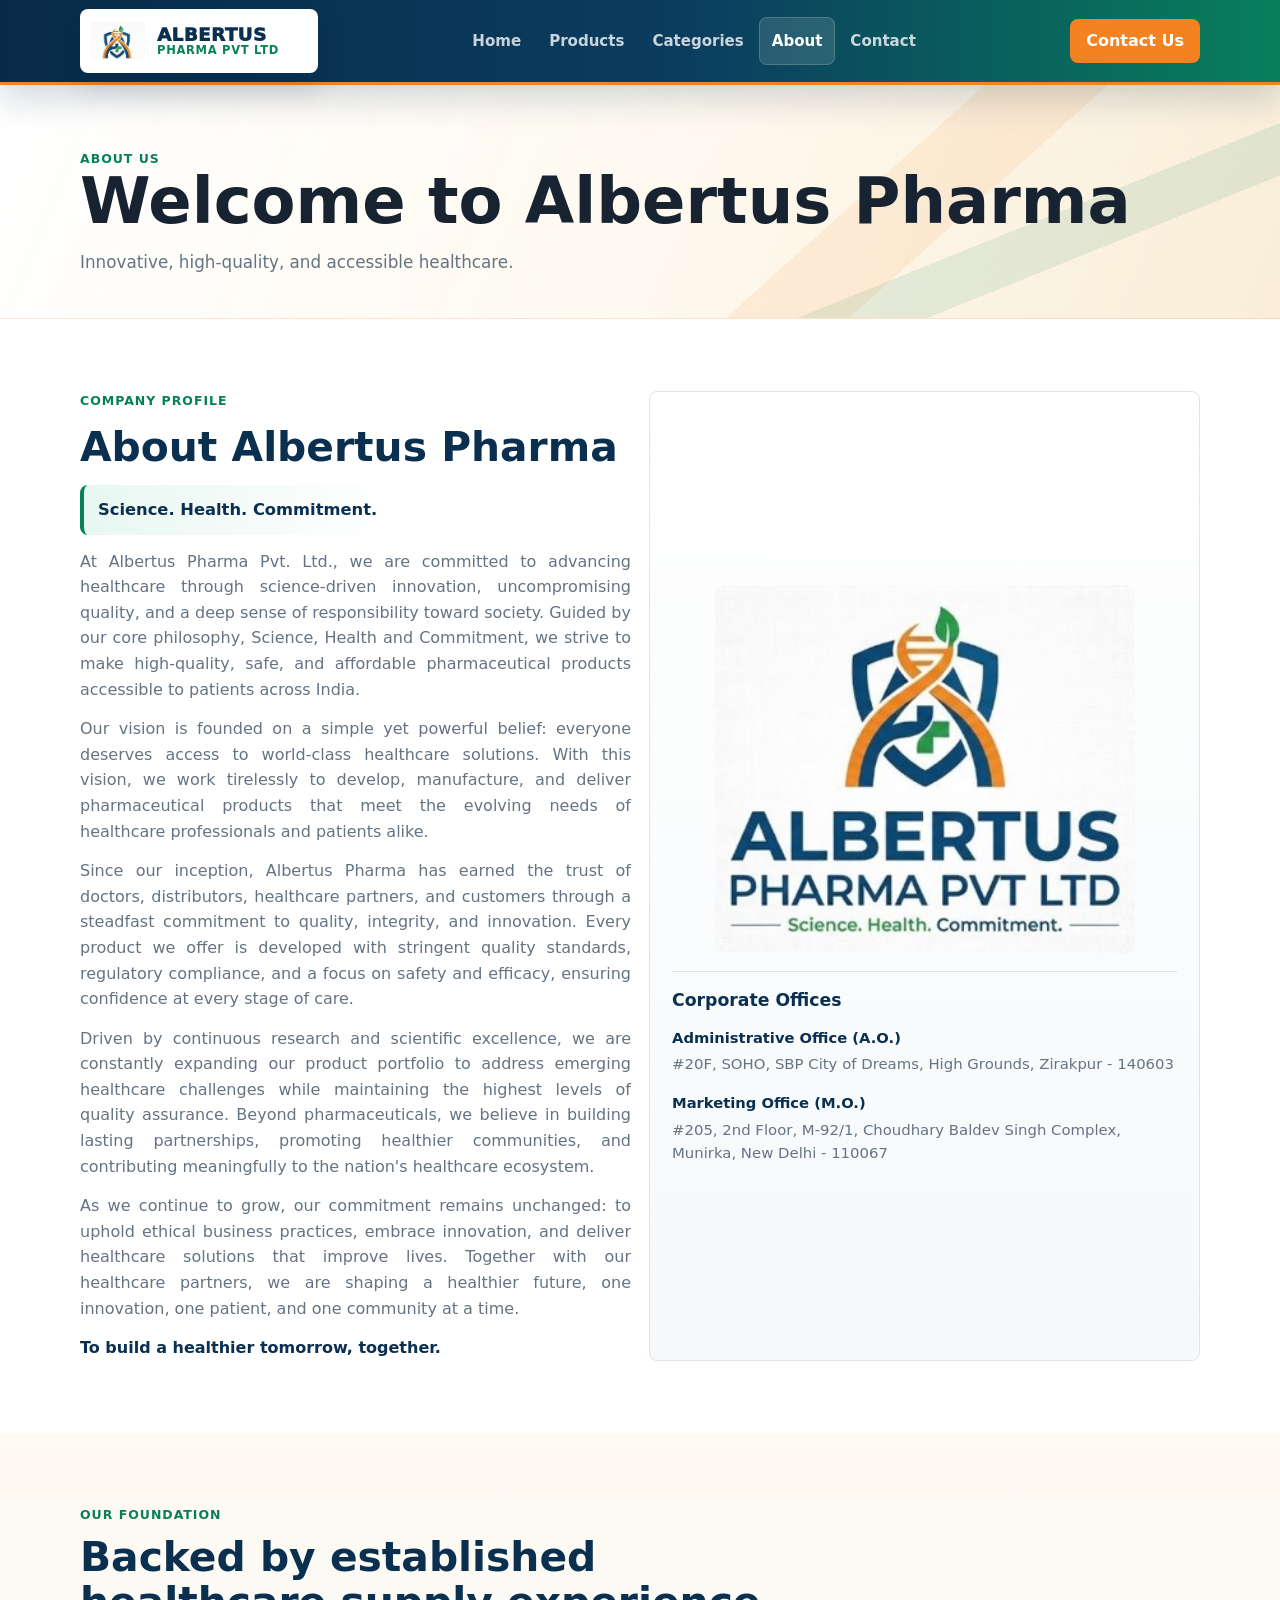
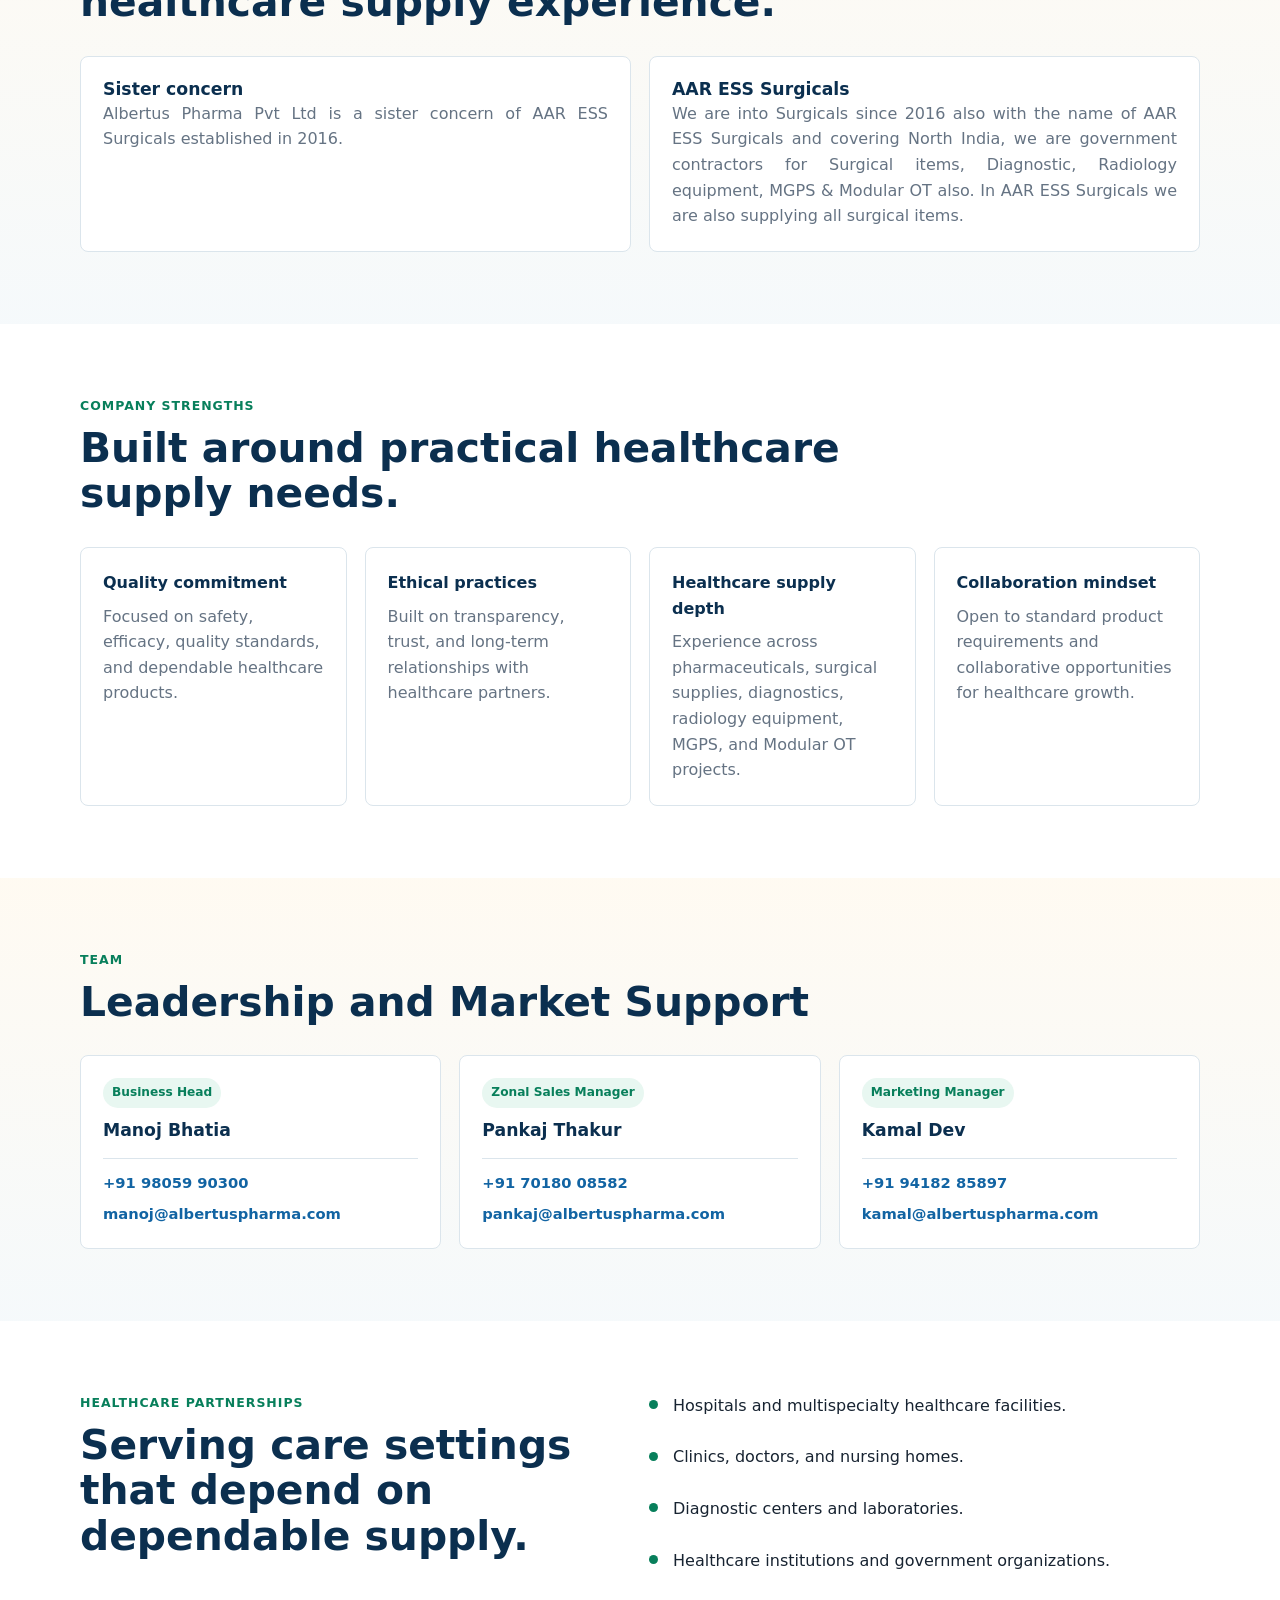
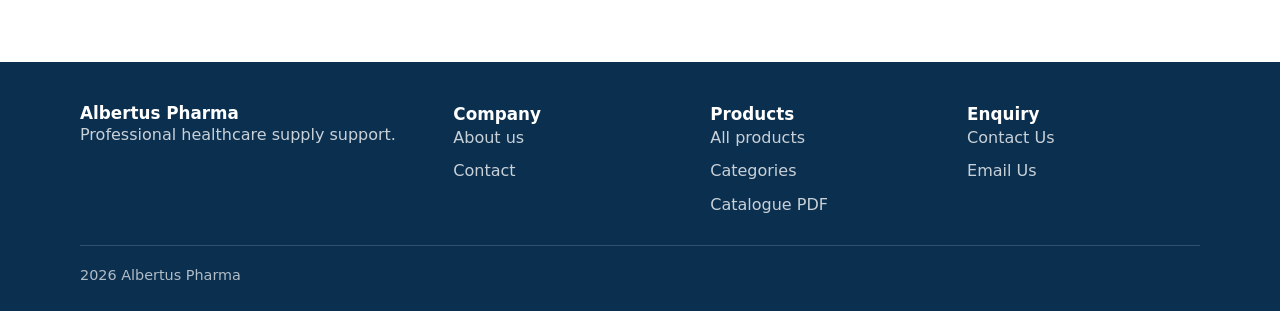
==== commit 1af9a0a2: "Remove registered office from about page" ====
--- a/about/index.html
+++ b/about/index.html
@@ -5,7 +5,7 @@
   <meta name="viewport" content="width=device-width, initial-scale=1">
   <title>About Us | Albertus Pharma</title>
   <meta name="description" content="Learn about Albertus Pharma, a supplier and distributor of pharmaceutical, nutraceutical, wellness, hygiene, and institutional healthcare products.">
-  <link rel="stylesheet" href="/assets/css/styles.css?v=20260802-brand-showcase">
+  <link rel="stylesheet" href="/assets/css/styles.css?v=20260802-no-showcase">
 </head>
 <body data-page="about">
   <header class="site-header">
@@ -48,10 +48,6 @@
           <div class="office-card">
             <h3>Corporate Offices</h3>
             <div class="office-list">
-              <div>
-                <strong>Registered Office (R.O.)</strong>
-                <p>Ward No. 10, Ram Nagar, Hamirpur, Himachal Pradesh - 177001</p>
-              </div>
               <div>
                 <strong>Administrative Office (A.O.)</strong>
                 <p>#20F, SOHO, SBP City of Dreams, High Grounds, Zirakpur - 140603</p>
--- a/assets/css/styles.css
+++ b/assets/css/styles.css
@@ -196,104 +196,6 @@
   display: none;
 }
 
-.brand-showcase {
-  position: relative;
-  overflow: hidden;
-  border-bottom: 1px solid rgba(245, 130, 32, 0.2);
-  background:
-    linear-gradient(90deg, rgba(255, 249, 238, 0.98), rgba(232, 247, 241, 0.96)),
-    #fff;
-}
-
-.brand-showcase-inner {
-  min-height: 118px;
-  display: grid;
-  grid-template-columns: minmax(260px, 0.9fr) minmax(0, 1.35fr);
-  gap: 24px;
-  align-items: center;
-  padding: 16px 0;
-}
-
-.brand-showcase-lockup {
-  display: flex;
-  align-items: center;
-  gap: 16px;
-  min-width: 0;
-}
-
-.brand-showcase-lockup img {
-  width: 112px;
-  height: 86px;
-  flex: 0 0 auto;
-  padding: 6px;
-  border: 1px solid rgba(18, 100, 163, 0.16);
-  border-radius: 8px;
-  background: #fff;
-  object-fit: contain;
-  box-shadow: 0 12px 28px rgba(11, 47, 79, 0.1);
-}
-
-.brand-showcase-lockup div {
-  display: grid;
-  gap: 5px;
-  min-width: 0;
-}
-
-.brand-showcase-lockup strong {
-  color: var(--orange-700);
-  font-size: 0.98rem;
-  font-weight: 950;
-  letter-spacing: 0.06em;
-  text-transform: uppercase;
-}
-
-.brand-showcase-lockup span {
-  color: #385066;
-  font-weight: 750;
-  line-height: 1.35;
-}
-
-.brand-showcase-gallery {
-  overflow: hidden;
-  min-width: 0;
-  padding: 4px 0;
-  -webkit-mask-image: linear-gradient(90deg, transparent 0, #000 8%, #000 92%, transparent 100%);
-  mask-image: linear-gradient(90deg, transparent 0, #000 8%, #000 92%, transparent 100%);
-}
-
-.brand-showcase-track {
-  display: flex;
-  width: max-content;
-  gap: 12px;
-  animation: showcaseSlide 26s linear infinite;
-}
-
-.brand-showcase-gallery:hover .brand-showcase-track {
-  animation-play-state: paused;
-}
-
-.brand-showcase-track img {
-  width: 150px;
-  height: 86px;
-  flex: 0 0 auto;
-  padding: 7px;
-  border: 1px solid rgba(18, 100, 163, 0.14);
-  border-radius: 8px;
-  background: #fff;
-  box-shadow: 0 12px 26px rgba(11, 47, 79, 0.1);
-  object-fit: contain;
-}
-
-@keyframes showcaseSlide {
-  from {
-    transform: translateX(0);
-  }
-
-  to {
-    transform: translateX(-50%);
-  }
-}
-
 .hero {
   position: relative;
   overflow: hidden;
@@ -1423,22 +1325,6 @@
 }
 
 @media (max-width: 979px) {
-  .brand-showcase-inner {
-    grid-template-columns: 1fr;
-    gap: 12px;
-    padding: 14px 0;
-  }
-
-  .brand-showcase-lockup img {
-    width: 96px;
-    height: 74px;
-  }
-
-  .brand-showcase-track img {
-    width: 132px;
-    height: 76px;
-  }
-
   .hero {
     min-height: auto;
   }
@@ -1479,26 +1365,6 @@
     font-size: 0.62rem;
   }
 
-  .brand-showcase-inner {
-    min-height: 0;
-  }
-
-  .brand-showcase-lockup {
-    align-items: center;
-  }
-
-  .brand-showcase-lockup strong {
-    font-size: 0.82rem;
-  }
-
-  .brand-showcase-lockup span {
-    font-size: 0.92rem;
-  }
-
-  .brand-showcase-gallery {
-    margin-inline: -16px;
-  }
-
   .hero-product-stage {
     display: none;
   }
@@ -1532,12 +1398,6 @@
   }
 }
 
-@media (prefers-reduced-motion: reduce) {
-  .brand-showcase-track {
-    animation: none;
-  }
-}
-
 @media (max-width: 420px) {
   .brand-mark {
     max-width: 228px;
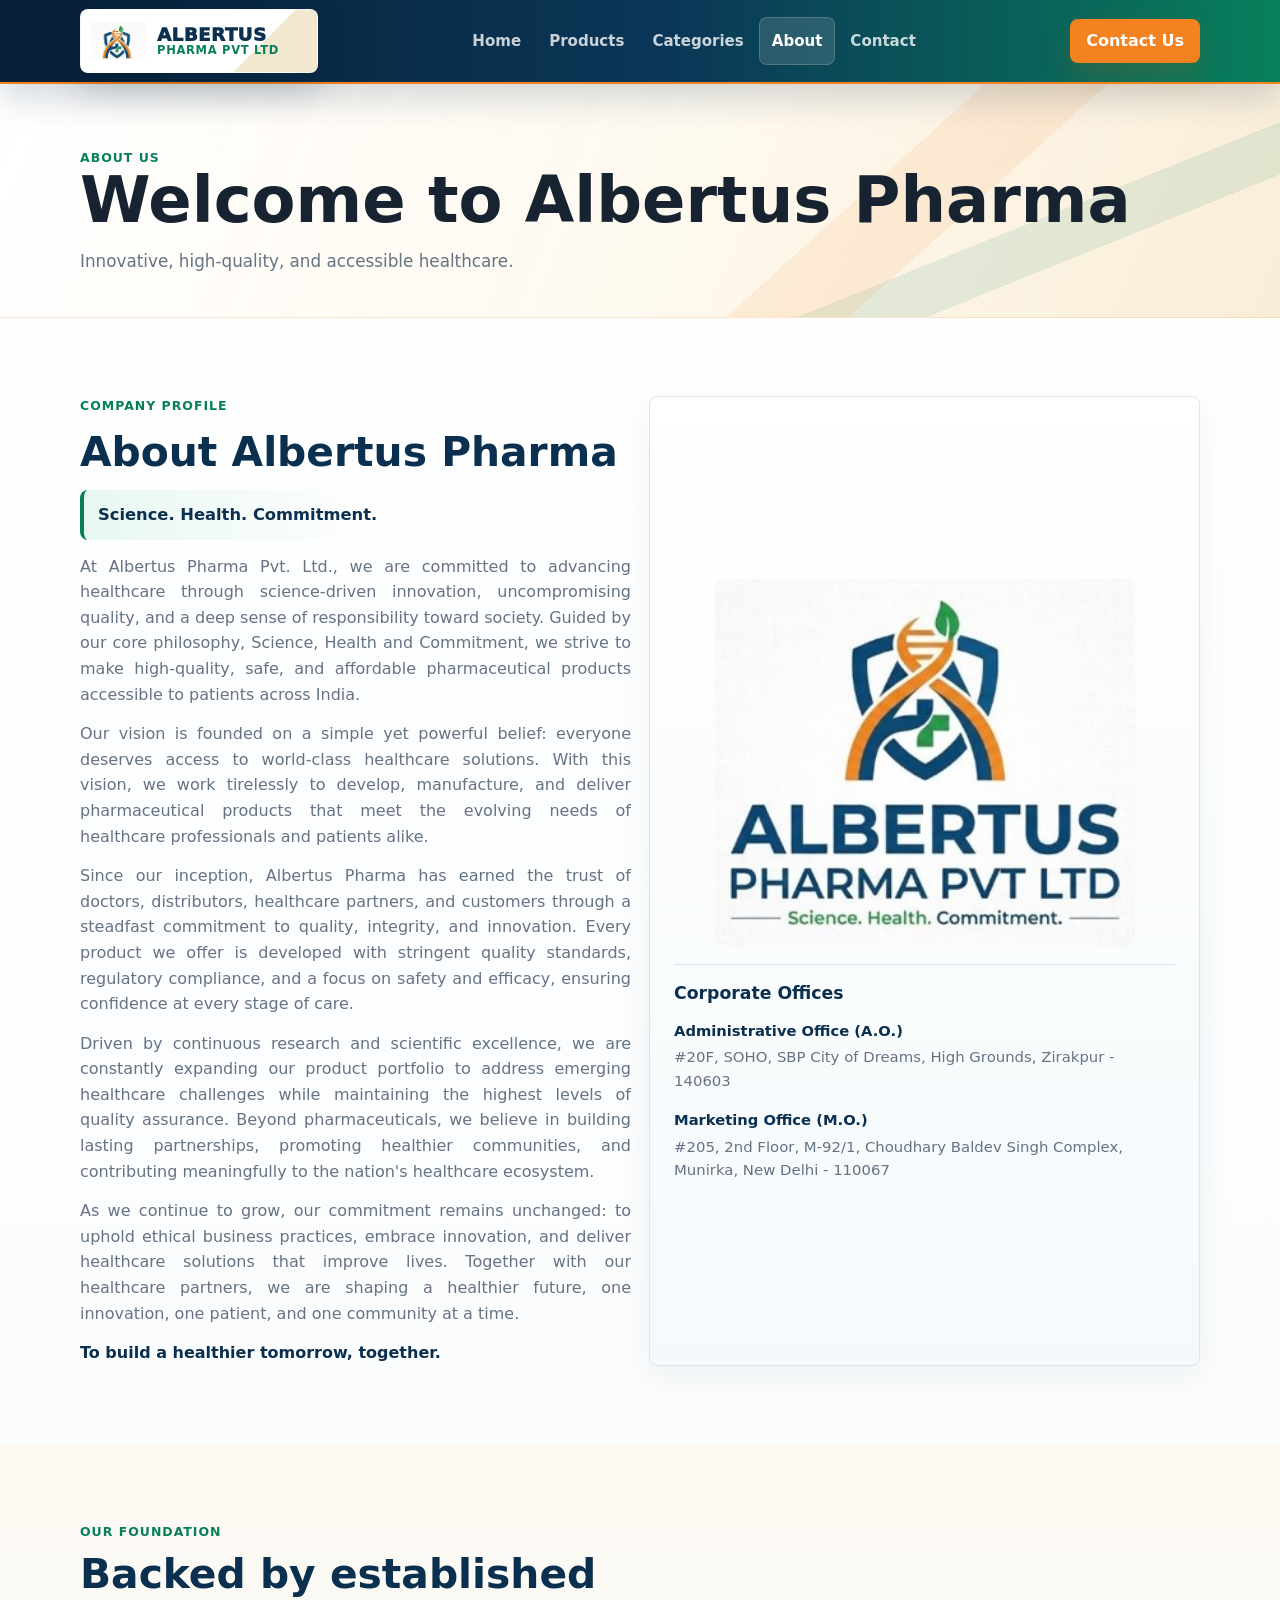
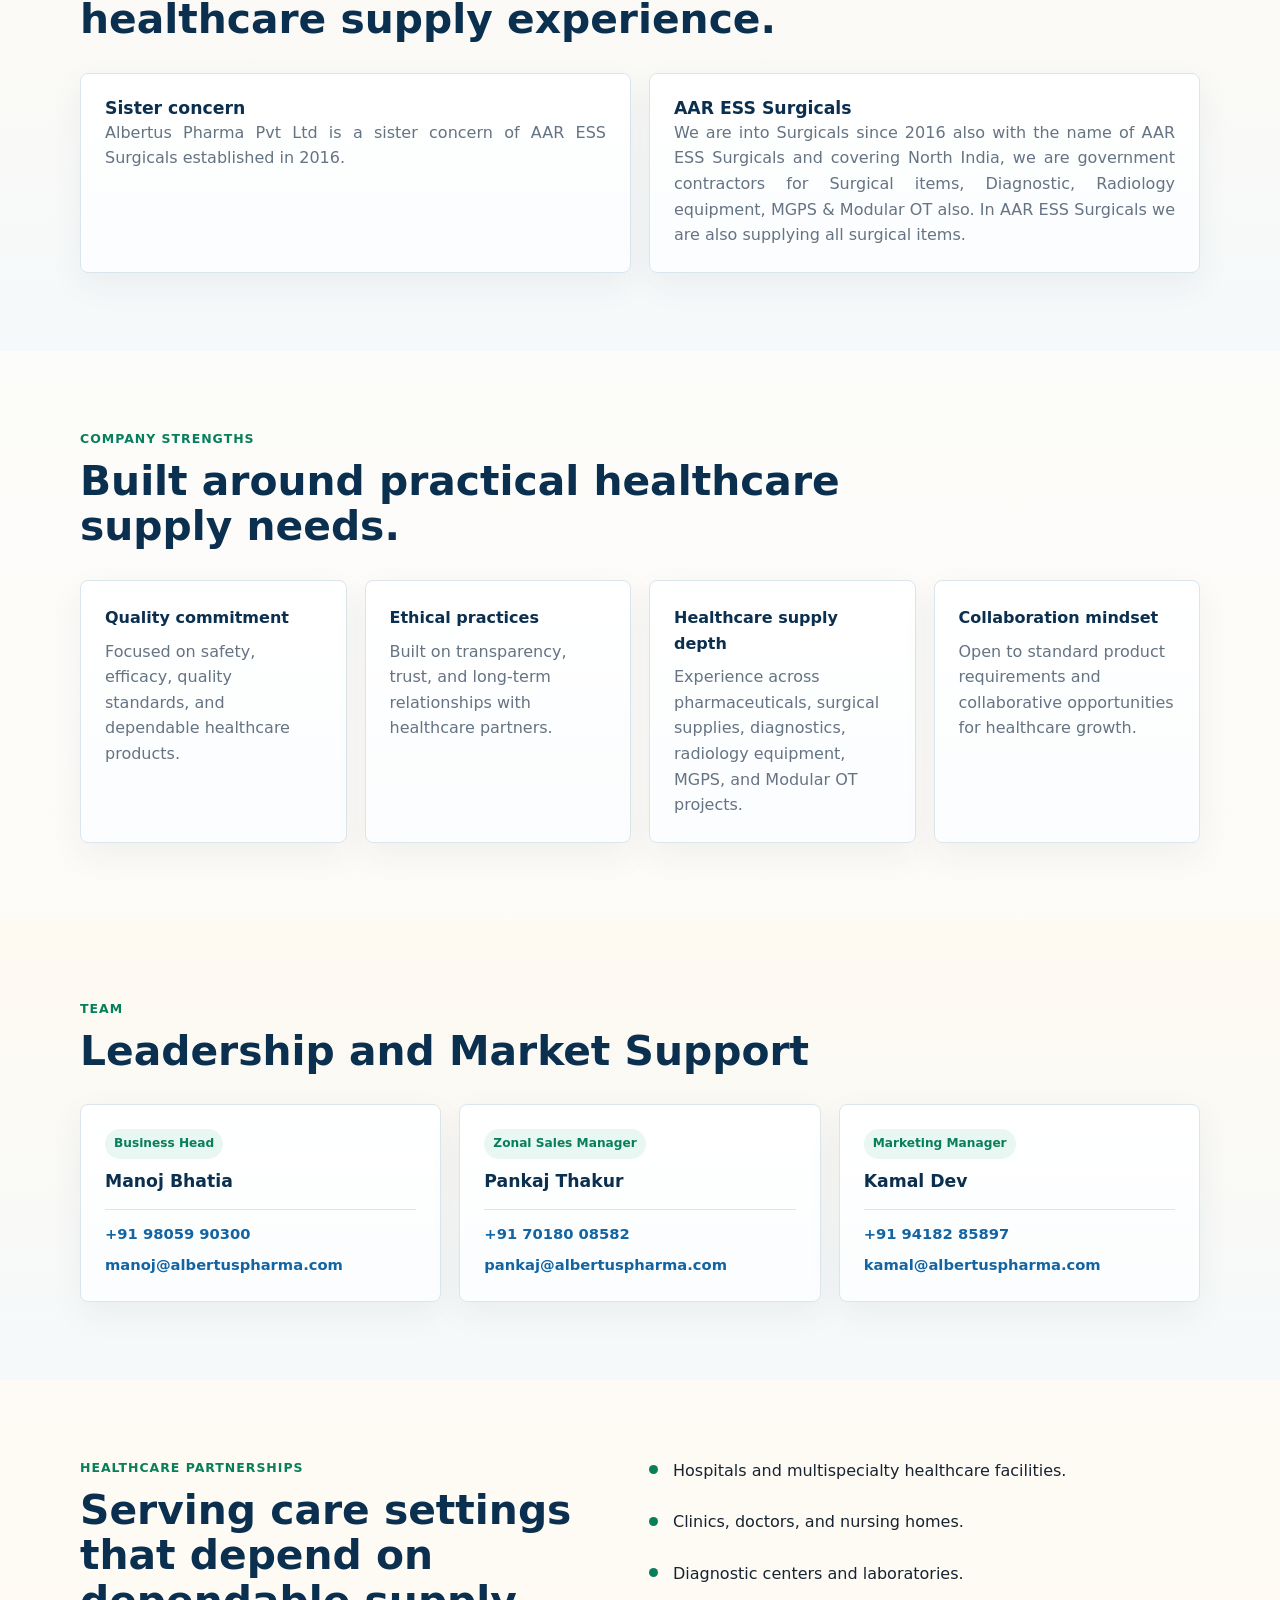
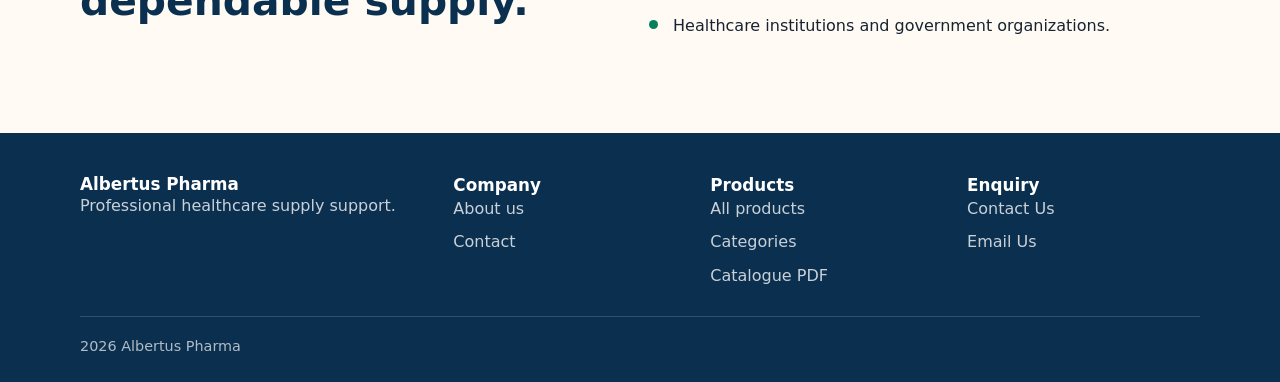
==== commit a1283c50: "Polish Albertus Pharma homepage design" ====
--- a/about/index.html
+++ b/about/index.html
@@ -5,7 +5,7 @@
   <meta name="viewport" content="width=device-width, initial-scale=1">
   <title>About Us | Albertus Pharma</title>
   <meta name="description" content="Learn about Albertus Pharma, a supplier and distributor of pharmaceutical, nutraceutical, wellness, hygiene, and institutional healthcare products.">
-  <link rel="stylesheet" href="/assets/css/styles.css?v=20260802-no-showcase">
+  <link rel="stylesheet" href="/assets/css/styles.css?v=20260802-elegant-home">
 </head>
 <body data-page="about">
   <header class="site-header">
--- a/assets/css/styles.css
+++ b/assets/css/styles.css
@@ -8,6 +8,7 @@
   --orange-500: #f58220;
   --amber-100: #fff2d8;
   --amber-50: #fff9ee;
+  --cream-50: #fffaf2;
   --ink: #172331;
   --muted: #657383;
   --line: #dbe5ec;
@@ -15,6 +16,7 @@
   --surface-alt: #f5f9fb;
   --warning: #b7791f;
   --shadow: 0 16px 40px rgba(11, 47, 79, 0.12);
+  --shadow-strong: 0 28px 70px rgba(11, 47, 79, 0.18);
   --radius: 8px;
   --container: min(1120px, calc(100vw - 32px));
 }
@@ -30,7 +32,8 @@
 body {
   margin: 0;
   color: var(--ink);
-  background: var(--surface);
+  background:
+    linear-gradient(180deg, #ffffff 0, #fbfdfe 32%, #fffaf2 100%);
   font-family: Inter, ui-sans-serif, system-ui, -apple-system, BlinkMacSystemFont, "Segoe UI", sans-serif;
   line-height: 1.6;
 }
@@ -56,8 +59,8 @@
   top: 0;
   z-index: 50;
   background:
-    linear-gradient(90deg, #082b49 0%, #0b3d5f 54%, #087f5b 100%);
-  border-bottom: 3px solid var(--orange-500);
+    linear-gradient(90deg, #071f36 0%, #0b3657 52%, #087f5b 100%);
+  border-bottom: 2px solid var(--orange-500);
   box-shadow: 0 14px 34px rgba(11, 47, 79, 0.18);
   backdrop-filter: blur(16px);
 }
@@ -90,8 +93,9 @@
   padding: 8px 14px 8px 10px;
   border: 1px solid rgba(255, 255, 255, 0.52);
   border-radius: 8px;
-  background: #fff;
-  box-shadow: 0 12px 30px rgba(7, 31, 54, 0.16);
+  background:
+    linear-gradient(135deg, #fff 0 72%, rgba(255, 242, 216, 0.95) 72% 100%);
+  box-shadow: 0 16px 38px rgba(7, 31, 54, 0.2);
 }
 
 .brand-emblem {
@@ -198,13 +202,14 @@
 
 .hero {
   position: relative;
+  isolation: isolate;
   overflow: hidden;
-  min-height: 78vh;
+  min-height: 82vh;
   display: grid;
   align-items: center;
   color: var(--blue-900);
   background:
-    linear-gradient(110deg, rgba(255, 255, 255, 0.98) 0%, rgba(255, 249, 238, 0.94) 44%, rgba(255, 224, 174, 0.72) 100%),
+    linear-gradient(104deg, rgba(255, 255, 255, 0.99) 0%, rgba(255, 250, 243, 0.96) 44%, rgba(255, 231, 191, 0.82) 68%, rgba(255, 243, 226, 0.72) 100%),
     url("../img/hero-pharma-products.png") center / cover no-repeat;
   border-bottom: 1px solid rgba(217, 107, 0, 0.18);
 }
@@ -213,17 +218,28 @@
   position: absolute;
   inset: 0;
   background:
-    linear-gradient(135deg, transparent 0 56%, rgba(245, 130, 32, 0.13) 56% 66%, transparent 66%),
-    linear-gradient(155deg, transparent 0 68%, rgba(8, 127, 91, 0.12) 68% 75%, transparent 75%);
+    linear-gradient(135deg, transparent 0 50%, rgba(245, 130, 32, 0.18) 50% 58%, transparent 58%),
+    linear-gradient(154deg, transparent 0 66%, rgba(8, 127, 91, 0.15) 66% 73%, transparent 73%),
+    linear-gradient(90deg, rgba(255, 255, 255, 0.94) 0 48%, rgba(255, 255, 255, 0.18) 82%, transparent 100%);
   content: "";
 }
 
+.hero-atmosphere {
+  position: absolute;
+  inset: 0 0 0 auto;
+  z-index: 0;
+  width: min(48vw, 680px);
+  background:
+    linear-gradient(152deg, rgba(255, 247, 232, 0) 0 22%, rgba(245, 130, 32, 0.18) 22% 54%, rgba(8, 127, 91, 0.12) 54% 78%, rgba(255, 255, 255, 0) 78% 100%);
+  clip-path: polygon(22% 0, 100% 0, 100% 100%, 0 100%, 42% 54%);
+}
+
 .hero-inner {
   position: relative;
-  z-index: 1;
+  z-index: 4;
   width: var(--container);
   margin: 0 auto;
-  padding: 96px 0 88px;
+  padding: 108px 0 104px;
 }
 
 .hero-content {
@@ -236,19 +252,19 @@
   margin: 0;
   max-width: 640px;
   color: var(--blue-900);
-  font-size: clamp(2.45rem, 5.8vw, 4.55rem);
-  line-height: 0.96;
+  font-size: clamp(2.55rem, 5.7vw, 4.7rem);
+  line-height: 0.97;
   letter-spacing: 0;
 }
 
 .hero-kicker {
   width: fit-content;
   margin-bottom: 16px;
-  padding: 7px 12px;
-  border: 1px solid rgba(245, 130, 32, 0.34);
+  padding: 8px 13px;
+  border: 1px solid rgba(245, 130, 32, 0.42);
   border-radius: 999px;
   color: var(--orange-700);
-  background: rgba(255, 242, 216, 0.84);
+  background: rgba(255, 246, 230, 0.9);
   box-shadow: 0 10px 28px rgba(217, 107, 0, 0.1);
   font-size: 0.78rem;
   font-weight: 900;
@@ -266,7 +282,7 @@
 .hero .lead {
   max-width: 590px;
   margin-top: 18px;
-  color: #385066;
+  color: #334f66;
   font-size: clamp(1.02rem, 2vw, 1.2rem);
 }
 
@@ -286,7 +302,7 @@
 }
 
 .hero .button-ghost {
-  background: rgba(255, 255, 255, 0.86);
+  background: rgba(255, 255, 255, 0.9);
 }
 
 .hero .button-secondary {
@@ -302,11 +318,12 @@
 }
 
 .hero-assurance span {
-  padding: 8px 11px;
+  padding: 8px 12px;
   border: 1px solid rgba(18, 100, 163, 0.16);
   border-radius: 999px;
   color: var(--blue-900);
-  background: rgba(255, 255, 255, 0.74);
+  background: rgba(255, 255, 255, 0.82);
+  box-shadow: 0 10px 22px rgba(11, 47, 79, 0.07);
   font-size: 0.86rem;
   font-weight: 800;
 }
@@ -316,10 +333,23 @@
   z-index: 2;
   top: 50%;
   right: max(18px, calc((100vw - 1120px) / 2));
-  width: min(36vw, 460px);
-  height: min(48vw, 540px);
+  width: min(38vw, 500px);
+  height: min(49vw, 560px);
   transform: translateY(-50%);
   pointer-events: none;
+}
+
+.hero-product-stage::before {
+  position: absolute;
+  inset: 10% 0 5% 14%;
+  border: 1px solid rgba(255, 255, 255, 0.58);
+  border-radius: 8px;
+  background:
+    linear-gradient(140deg, rgba(255, 255, 255, 0.42), rgba(255, 247, 234, 0.18)),
+    linear-gradient(135deg, rgba(245, 130, 32, 0.14), rgba(8, 127, 91, 0.12));
+  box-shadow: var(--shadow-strong);
+  content: "";
+  transform: skewY(-5deg);
 }
 
 .hero-product {
@@ -327,8 +357,8 @@
   display: block;
   border: 1px solid rgba(255, 255, 255, 0.78);
   border-radius: 6px;
-  background: #fff;
-  box-shadow: 0 24px 60px rgba(11, 47, 79, 0.2);
+  background: rgba(255, 255, 255, 0.88);
+  box-shadow: 0 24px 60px rgba(11, 47, 79, 0.22);
   object-fit: contain;
 }
 
@@ -347,29 +377,56 @@
 }
 
 .hero-product-tertiary {
-  left: 7%;
-  bottom: 0;
-  width: 42%;
+  left: 3%;
+  bottom: 2%;
+  width: 50%;
   aspect-ratio: 4 / 3;
+}
+
+.hero-quality-card {
+  position: absolute;
+  right: 0;
+  bottom: 38px;
+  width: min(315px, 34vw);
+  display: grid;
+  gap: 5px;
+  padding: 16px 18px;
+  border: 1px solid rgba(255, 255, 255, 0.58);
+  border-radius: var(--radius);
+  color: #fff;
+  background:
+    linear-gradient(135deg, rgba(11, 47, 79, 0.94), rgba(8, 127, 91, 0.9));
+  box-shadow: var(--shadow-strong);
+}
+
+.hero-quality-card strong {
+  font-size: 0.98rem;
+}
+
+.hero-quality-card span {
+  color: rgba(255, 255, 255, 0.78);
+  font-size: 0.86rem;
+  line-height: 1.45;
 }
 
 .trust-strip {
   width: var(--container);
-  margin: -22px auto 0;
-  position: relative;
-  z-index: 2;
+  margin: -36px auto 0;
+  position: relative;
+  z-index: 5;
   display: grid;
   gap: 1px;
   overflow: hidden;
-  border: 1px solid rgba(245, 130, 32, 0.22);
+  border: 1px solid rgba(245, 130, 32, 0.26);
   border-radius: var(--radius);
   background: rgba(245, 130, 32, 0.24);
-  box-shadow: 0 16px 40px rgba(217, 107, 0, 0.1), var(--shadow);
+  box-shadow: 0 22px 54px rgba(217, 107, 0, 0.12), var(--shadow);
 }
 
 .trust-item {
-  padding: 18px;
-  background: linear-gradient(180deg, #fff, var(--amber-50));
+  padding: 20px;
+  background:
+    linear-gradient(180deg, rgba(255, 255, 255, 0.96), rgba(255, 249, 238, 0.94));
 }
 
 .trust-item strong {
@@ -385,14 +442,27 @@
 }
 
 .portfolio-band {
-  padding: 36px 0;
+  position: relative;
+  overflow: hidden;
+  padding: 46px 0;
   border-top: 1px solid rgba(245, 130, 32, 0.16);
   border-bottom: 1px solid rgba(245, 130, 32, 0.16);
   background:
-    linear-gradient(115deg, var(--blue-900) 0 46%, rgba(11, 47, 79, 0.94) 46% 58%, var(--orange-500) 58% 100%);
+    linear-gradient(115deg, var(--blue-900) 0 44%, rgba(11, 47, 79, 0.96) 44% 58%, var(--orange-500) 58% 100%);
+}
+
+.portfolio-band::before {
+  position: absolute;
+  inset: 0;
+  background:
+    linear-gradient(140deg, transparent 0 58%, rgba(255, 255, 255, 0.16) 58% 63%, transparent 63%),
+    linear-gradient(154deg, transparent 0 78%, rgba(8, 127, 91, 0.2) 78% 85%, transparent 85%);
+  content: "";
 }
 
 .portfolio-band-inner {
+  position: relative;
+  z-index: 1;
   display: grid;
   gap: 24px;
   align-items: center;
@@ -419,18 +489,127 @@
   aspect-ratio: 4 / 3;
   border: 1px solid rgba(255, 255, 255, 0.62);
   border-radius: var(--radius);
-  background: #fff;
+  background:
+    linear-gradient(135deg, #fff, var(--amber-50));
   box-shadow: 0 16px 40px rgba(7, 31, 54, 0.2);
   object-fit: contain;
 }
 
 .section {
-  padding: 72px 0;
+  padding: 78px 0;
 }
 
 .section.alt {
   background:
-    linear-gradient(180deg, rgba(255, 249, 238, 0.78), rgba(245, 249, 251, 0.96));
+    linear-gradient(180deg, rgba(255, 249, 238, 0.68), rgba(245, 249, 251, 0.98));
+}
+
+.intro-section {
+  background:
+    linear-gradient(180deg, #fff 0%, var(--cream-50) 100%);
+}
+
+.intro-layout,
+.quality-layout,
+.cta-layout {
+  display: grid;
+  gap: 28px;
+  align-items: center;
+}
+
+.intro-card {
+  display: grid;
+  gap: 18px;
+  padding: 26px;
+  border: 1px solid rgba(245, 130, 32, 0.18);
+  border-radius: var(--radius);
+  background:
+    linear-gradient(135deg, rgba(255, 255, 255, 0.98), rgba(255, 249, 238, 0.96));
+  box-shadow: 0 20px 55px rgba(11, 47, 79, 0.08);
+}
+
+.intro-points {
+  display: flex;
+  flex-wrap: wrap;
+  gap: 9px;
+}
+
+.intro-points span {
+  padding: 7px 10px;
+  border: 1px solid rgba(8, 127, 91, 0.18);
+  border-radius: 999px;
+  color: var(--green-700);
+  background: rgba(232, 247, 241, 0.78);
+  font-size: 0.82rem;
+  font-weight: 900;
+}
+
+.quality-section {
+  position: relative;
+  overflow: hidden;
+  color: #fff;
+  background:
+    linear-gradient(112deg, #071f36 0%, #0b2f4f 52%, #087f5b 100%);
+}
+
+.quality-section::before {
+  position: absolute;
+  inset: 0;
+  background:
+    linear-gradient(135deg, transparent 0 54%, rgba(245, 130, 32, 0.16) 54% 62%, transparent 62%),
+    linear-gradient(160deg, transparent 0 72%, rgba(255, 255, 255, 0.08) 72% 78%, transparent 78%);
+  content: "";
+}
+
+.quality-layout {
+  position: relative;
+  z-index: 1;
+}
+
+.quality-story {
+  display: grid;
+  gap: 14px;
+}
+
+.quality-story .eyebrow,
+.final-cta .eyebrow {
+  color: #ffd8a3;
+}
+
+.quality-story h2,
+.final-cta h2 {
+  color: #fff;
+}
+
+.quality-story p,
+.final-cta p {
+  max-width: 680px;
+  margin-top: 12px;
+  color: rgba(255, 255, 255, 0.78);
+}
+
+.quality-grid {
+  display: grid;
+  gap: 12px;
+}
+
+.quality-panel {
+  display: grid;
+  gap: 7px;
+  padding: 18px;
+  border: 1px solid rgba(255, 255, 255, 0.18);
+  border-radius: var(--radius);
+  background: rgba(255, 255, 255, 0.1);
+  box-shadow: 0 16px 40px rgba(7, 31, 54, 0.14);
+}
+
+.quality-panel strong {
+  color: #fff;
+}
+
+.quality-panel span {
+  color: rgba(255, 255, 255, 0.72);
+  font-size: 0.92rem;
 }
 
 .container {
@@ -503,10 +682,12 @@
 .team-member,
 .contact-panel,
 .about-logo-panel {
-  padding: 22px;
+  padding: 24px;
   border: 1px solid var(--line);
   border-radius: var(--radius);
-  background: #fff;
+  background:
+    linear-gradient(180deg, #fff, #fbfdfe);
+  box-shadow: 0 12px 34px rgba(11, 47, 79, 0.06);
 }
 
 .info-panel strong,
@@ -527,19 +708,30 @@
 
 .category-tile {
   min-height: 124px;
+  position: relative;
+  overflow: hidden;
   display: flex;
   flex-direction: column;
   justify-content: space-between;
   padding: 20px;
   border: 1px solid var(--line);
   border-radius: var(--radius);
-  background: #fff;
+  background:
+    linear-gradient(135deg, #fff 0 68%, rgba(255, 242, 216, 0.88) 68% 100%);
   transition: transform 160ms ease, border-color 160ms ease, box-shadow 160ms ease;
+}
+
+.category-tile::before {
+  position: absolute;
+  inset: 0;
+  border-left: 4px solid var(--orange-500);
+  content: "";
+  pointer-events: none;
 }
 
 .category-tile:hover {
   transform: translateY(-3px);
-  border-color: rgba(18, 100, 163, 0.45);
+  border-color: rgba(245, 130, 32, 0.45);
   box-shadow: var(--shadow);
 }
 
@@ -621,22 +813,30 @@
 
 .product-card {
   overflow: hidden;
-  border: 1px solid var(--line);
+  border: 1px solid rgba(219, 229, 236, 0.92);
   border-radius: var(--radius);
   background: #fff;
   display: flex;
   flex-direction: column;
   min-width: 0;
+  box-shadow: 0 14px 34px rgba(11, 47, 79, 0.07);
+  transition: transform 160ms ease, border-color 160ms ease, box-shadow 160ms ease;
+}
+
+.product-card:hover {
+  transform: translateY(-3px);
+  border-color: rgba(245, 130, 32, 0.36);
+  box-shadow: 0 22px 56px rgba(11, 47, 79, 0.13);
 }
 
 .product-media {
   position: relative;
-  aspect-ratio: 1 / 1;
+  aspect-ratio: 4 / 3;
   display: grid;
   place-items: center;
   overflow: hidden;
   background:
-    linear-gradient(135deg, rgba(255, 242, 216, 0.78), rgba(255, 255, 255, 0.94) 46%, rgba(232, 247, 241, 0.7)),
+    linear-gradient(135deg, rgba(255, 242, 216, 0.82), rgba(255, 255, 255, 0.96) 48%, rgba(232, 247, 241, 0.78)),
     #fff;
 }
 
@@ -723,7 +923,7 @@
 .product-card-body {
   display: grid;
   gap: 11px;
-  padding: 18px;
+  padding: 20px;
   flex: 1;
 }
 
@@ -884,22 +1084,24 @@
 
 .button-primary {
   color: #fff;
-  background: var(--green-700);
+  background: linear-gradient(135deg, var(--orange-500), var(--orange-700));
+  box-shadow: 0 12px 28px rgba(217, 107, 0, 0.18);
 }
 
 .button-primary:hover {
-  background: #066a4d;
+  background: linear-gradient(135deg, var(--orange-700), #b85a00);
 }
 
 .button-secondary {
   color: #fff;
-  background: var(--blue-700);
+  background: linear-gradient(135deg, var(--blue-900), var(--blue-700));
 }
 
 .button-ghost {
   color: var(--blue-900);
   border-color: var(--line);
   background: #fff;
+  box-shadow: 0 10px 24px rgba(11, 47, 79, 0.06);
 }
 
 .button-ghost:hover,
@@ -937,6 +1139,34 @@
   border-radius: 50%;
   background: var(--green-700);
   content: "";
+}
+
+.final-cta {
+  position: relative;
+  overflow: hidden;
+  color: #fff;
+  background:
+    linear-gradient(112deg, #071f36 0%, #0b2f4f 58%, #087f5b 100%);
+}
+
+.final-cta::before {
+  position: absolute;
+  inset: 0;
+  background:
+    linear-gradient(138deg, transparent 0 58%, rgba(245, 130, 32, 0.2) 58% 66%, transparent 66%),
+    linear-gradient(158deg, transparent 0 78%, rgba(255, 255, 255, 0.08) 78% 84%, transparent 84%);
+  content: "";
+}
+
+.final-cta .container {
+  position: relative;
+  z-index: 1;
+}
+
+.final-cta .button-ghost {
+  color: #fff;
+  border-color: rgba(255, 255, 255, 0.28);
+  background: rgba(255, 255, 255, 0.12);
 }
 
 .page-hero {
@@ -1253,6 +1483,12 @@
     grid-template-columns: repeat(4, 1fr);
   }
 
+  .intro-layout,
+  .quality-layout,
+  .cta-layout {
+    grid-template-columns: minmax(0, 0.95fr) minmax(0, 1.05fr);
+  }
+
   .portfolio-band-inner {
     grid-template-columns: minmax(0, 1.1fr) minmax(300px, 0.9fr);
   }
@@ -1315,11 +1551,11 @@
   }
 
   .hero {
-    min-height: 76vh;
+    min-height: 78vh;
   }
 
   .hero-inner {
-    padding: 88px 0 78px;
+    padding: 108px 0 104px;
   }
 
 }
@@ -1341,7 +1577,15 @@
     right: -38px;
     width: 320px;
     height: 360px;
-    opacity: 0.2;
+    opacity: 0.18;
+  }
+
+  .hero-quality-card {
+    display: none;
+  }
+
+  .trust-strip {
+    margin-top: -18px;
   }
 }
 
